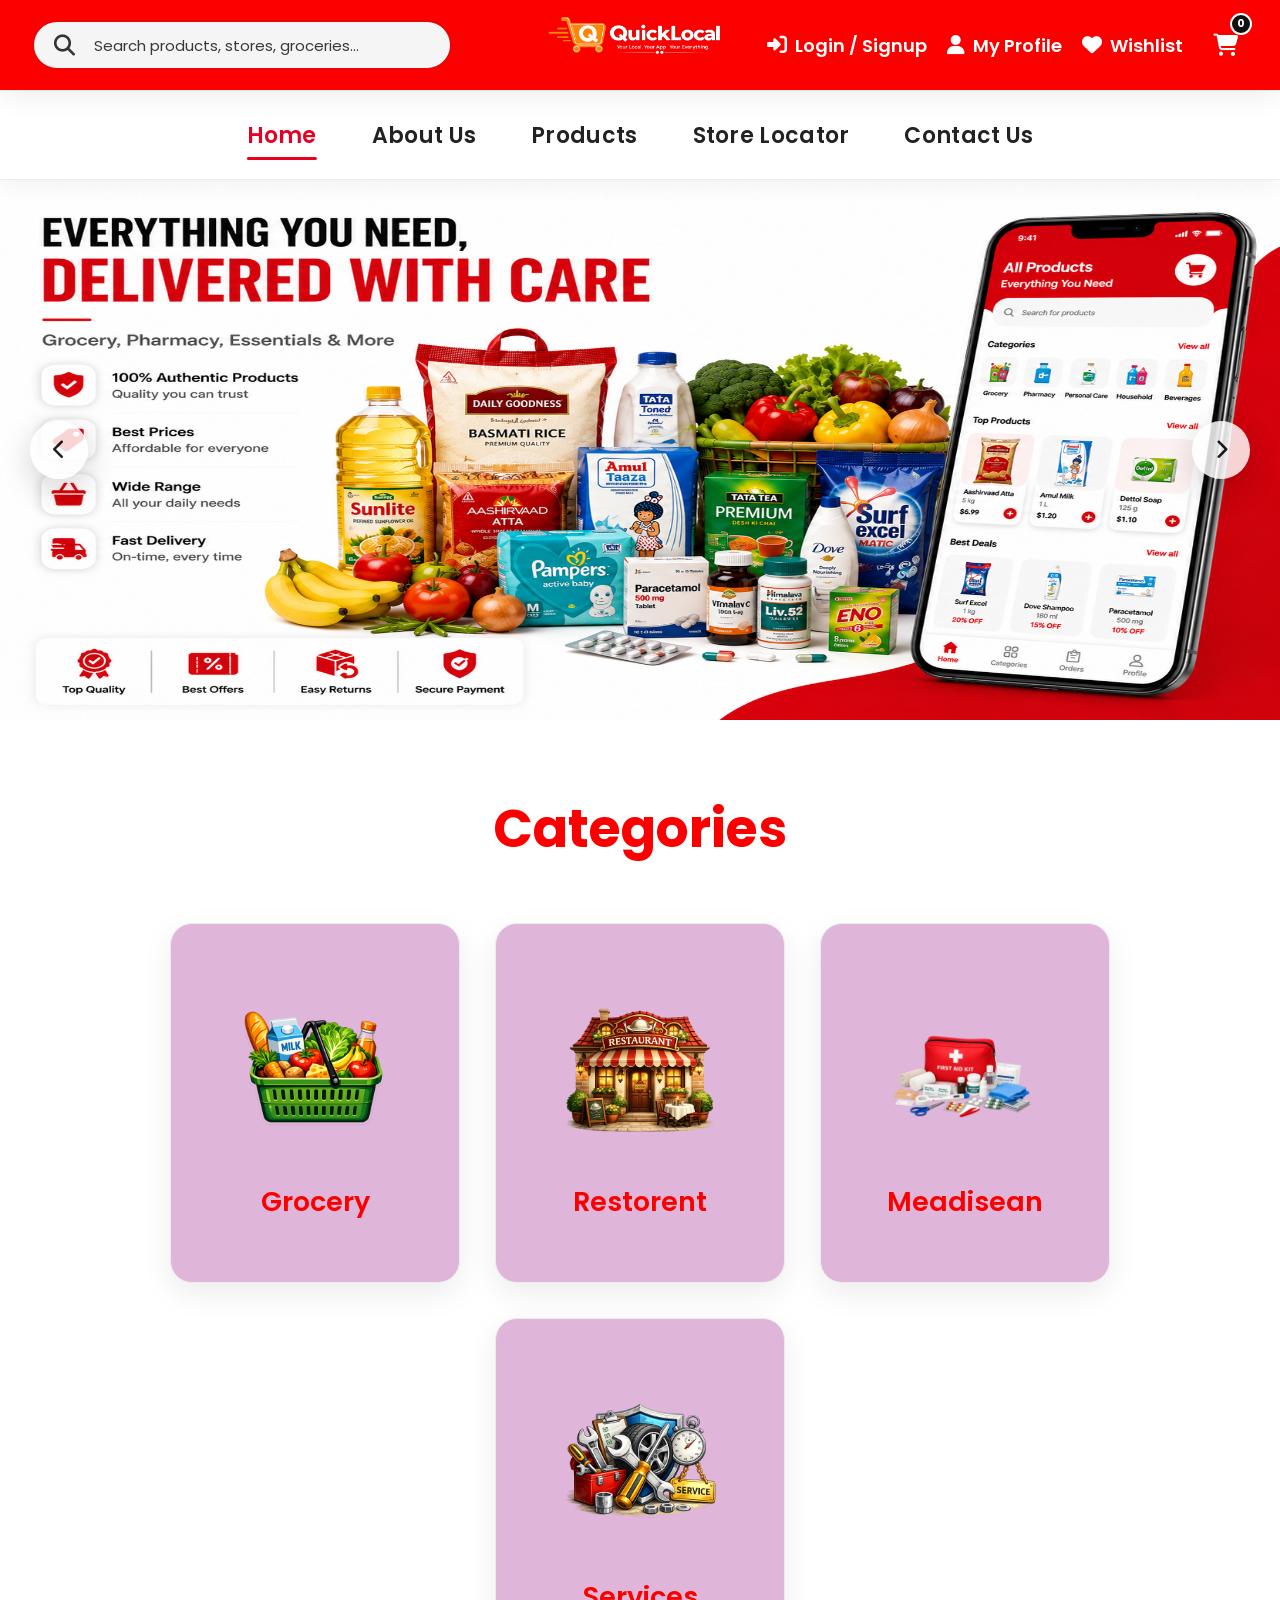
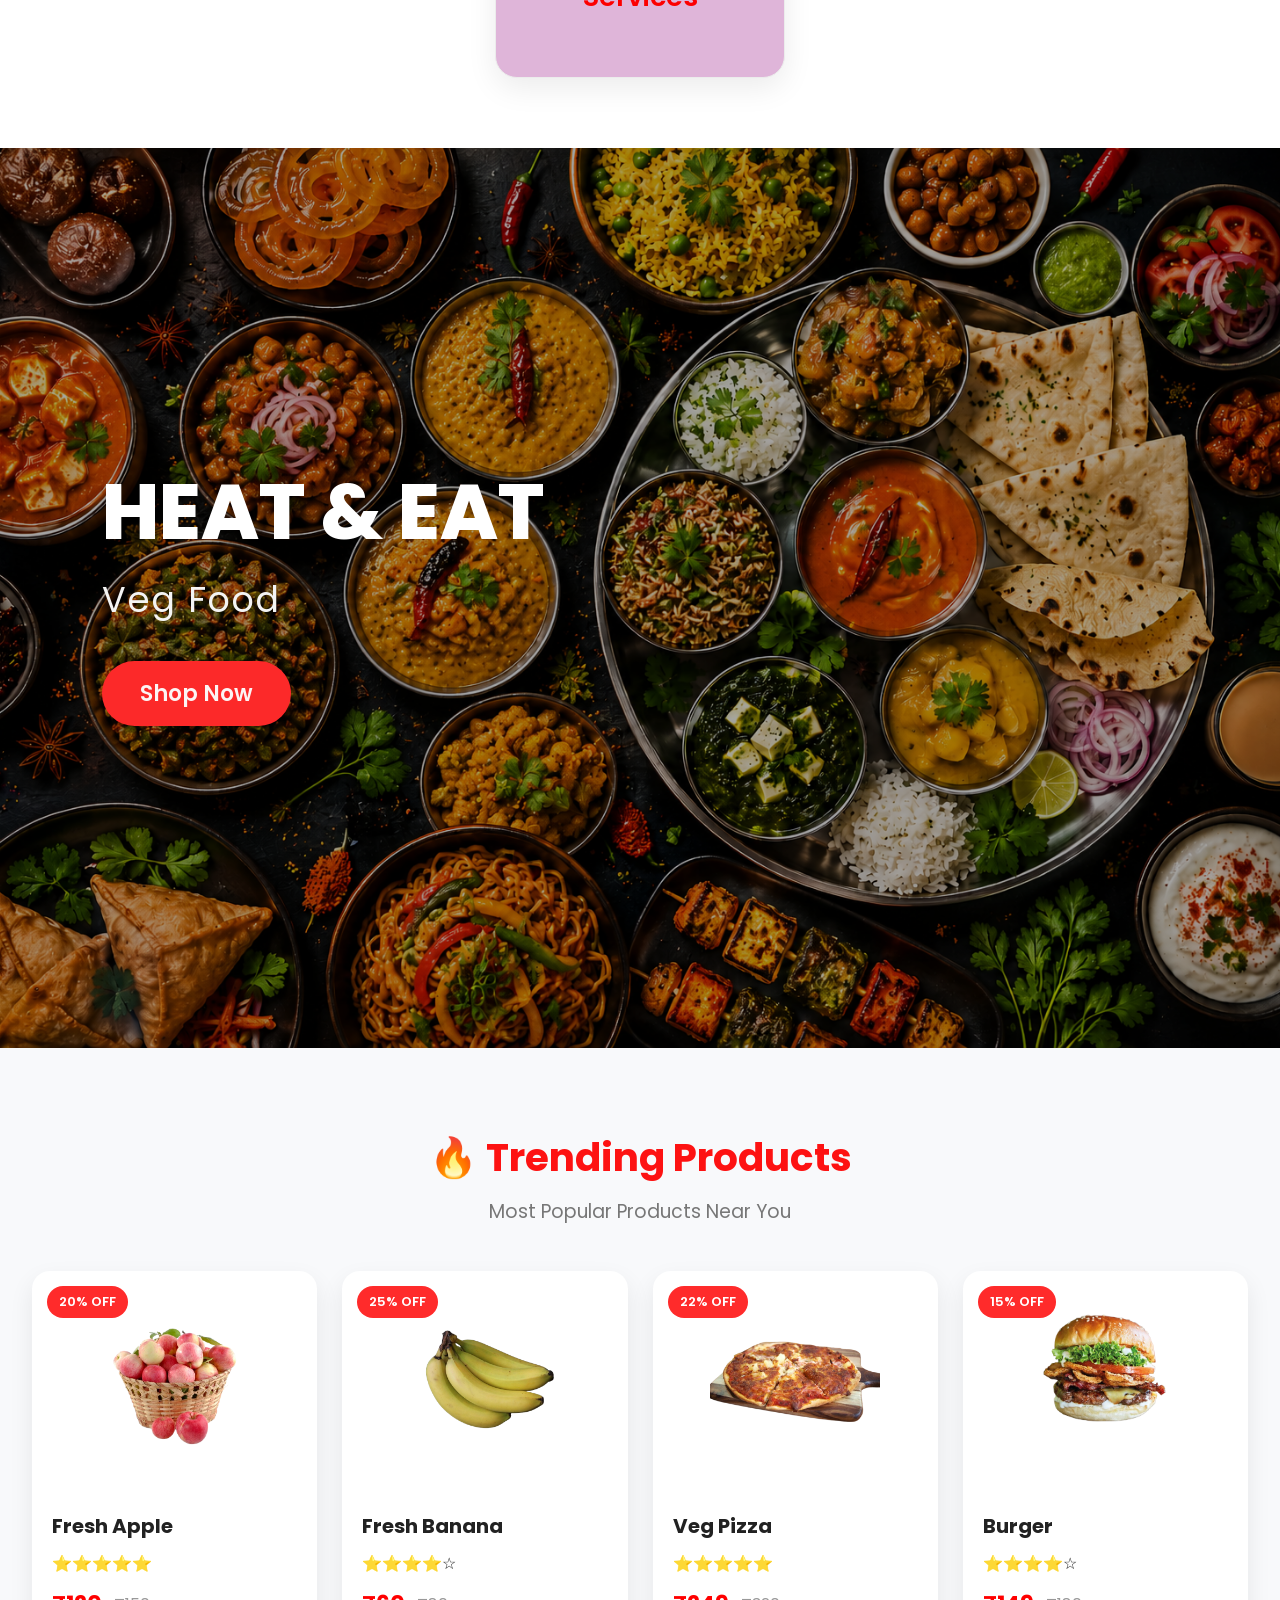
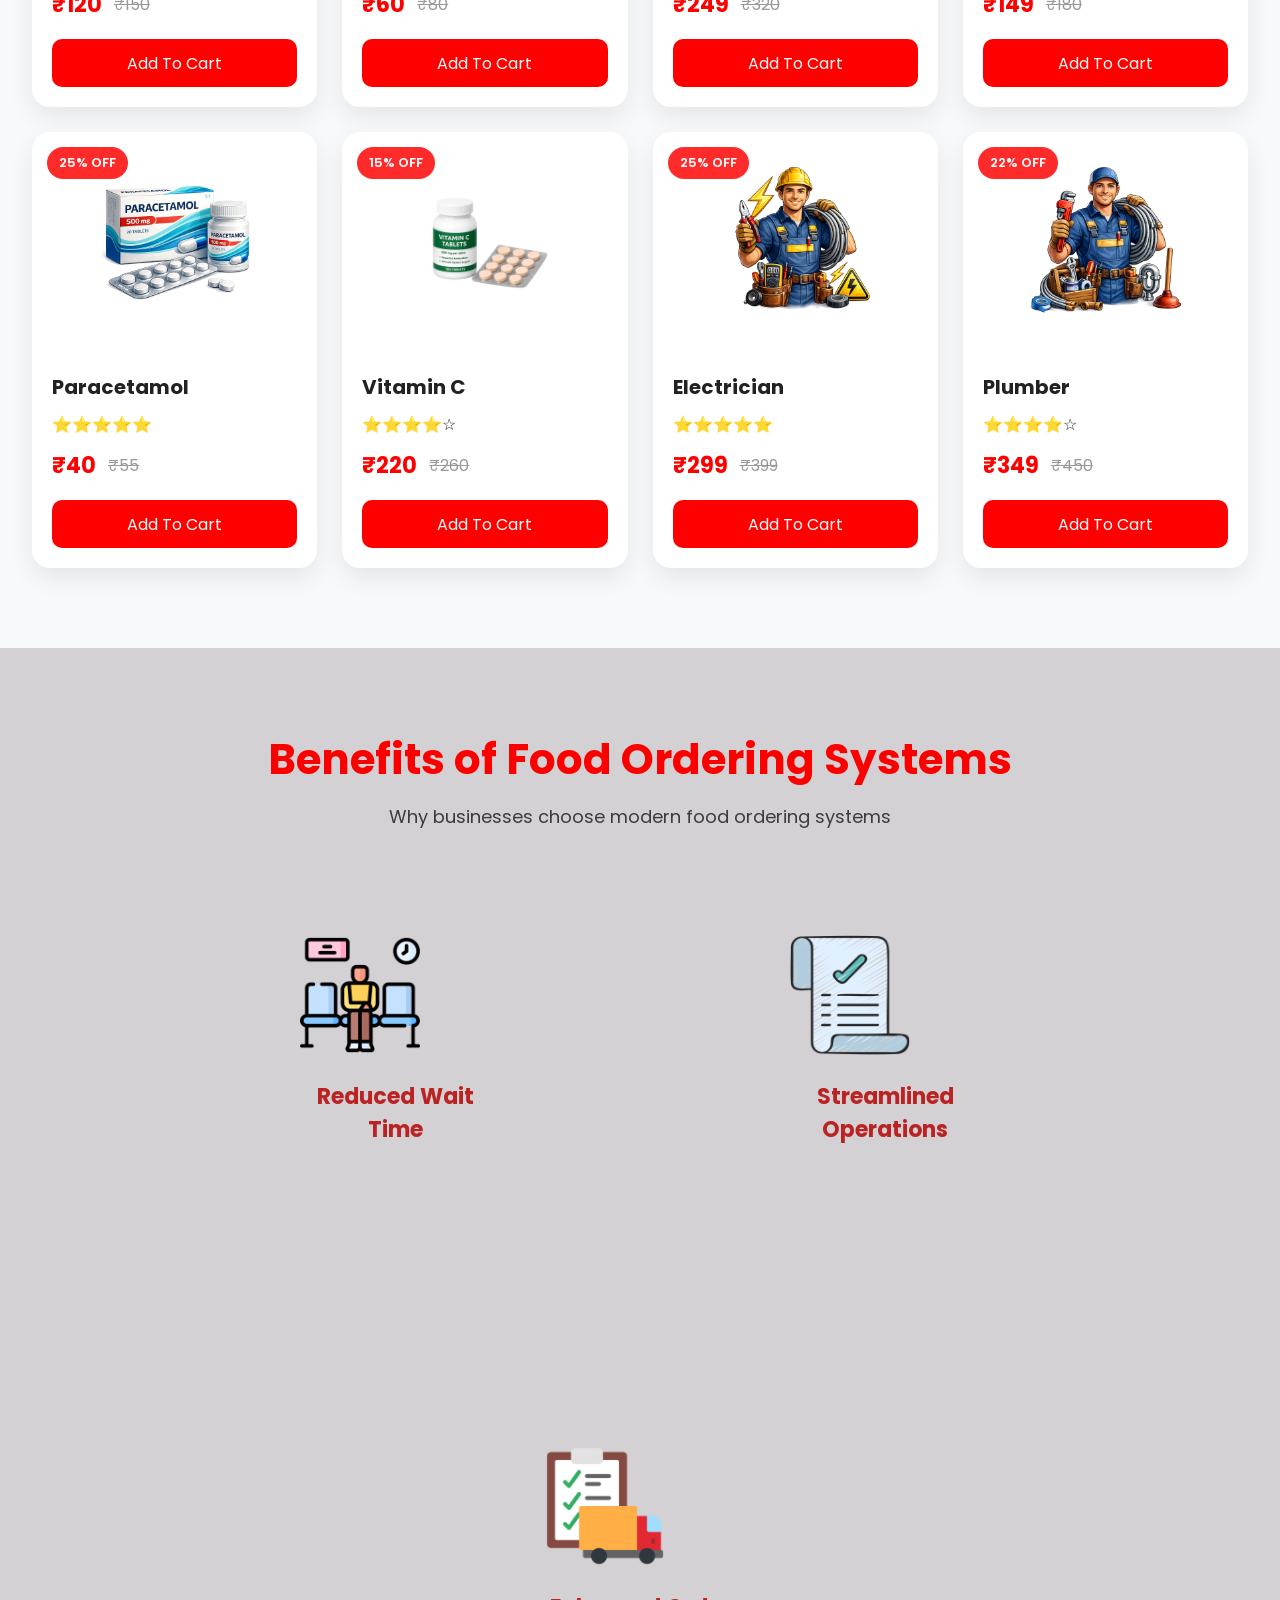
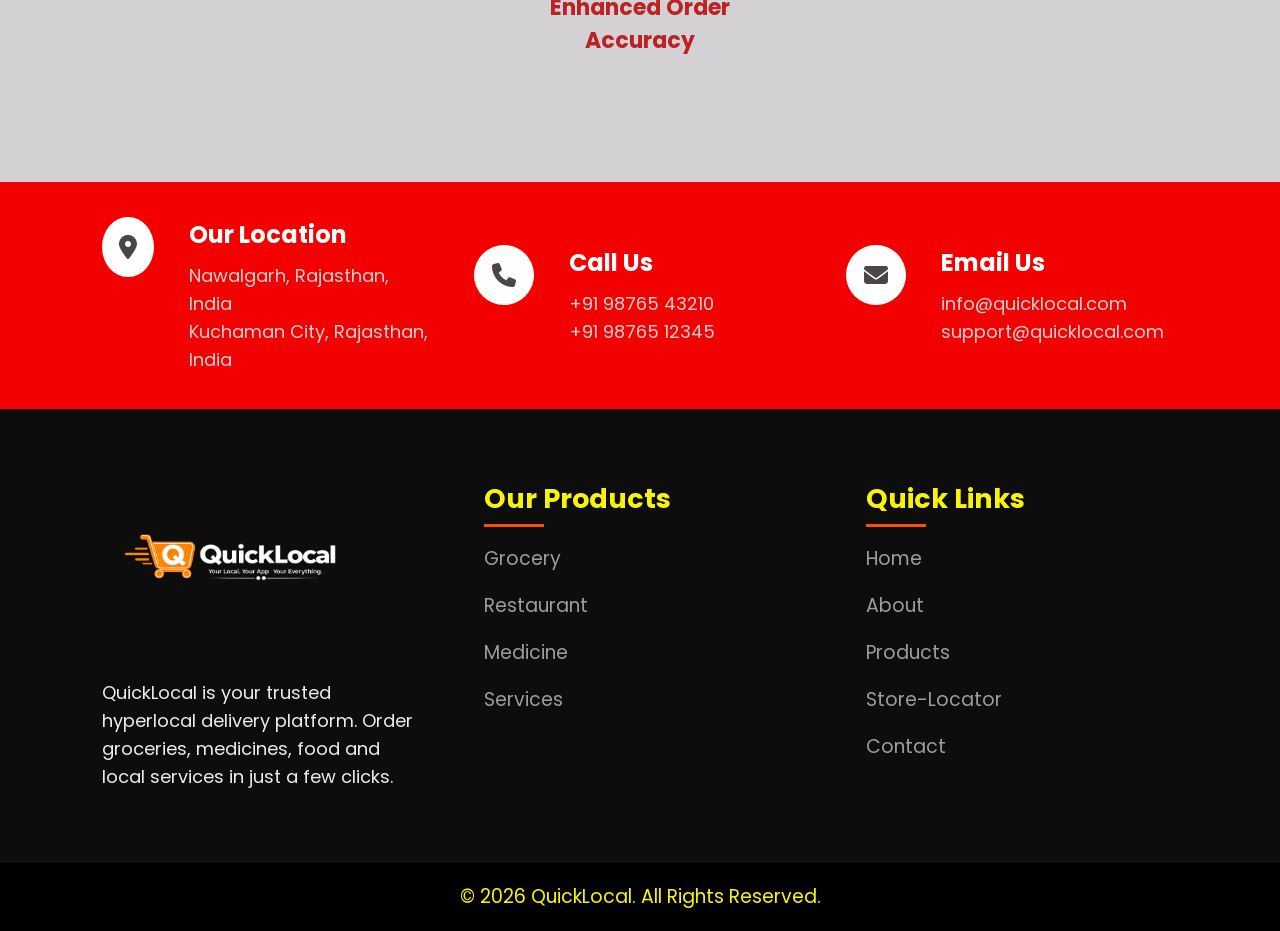
==== Html/index.html @ 927f19f7 "Initial commit" ====
<!DOCTYPE html>
<html lang="en">

<head>
    <meta charset="UTF-8">
    <meta name="viewport" content="width=device-width, initial-scale=1.0">
    <title>QuickLocal</title>
    <!-- CSS -->
    <link rel="stylesheet" href="../Css/style.css">

    <!-- Font Awesome -->
    <link rel="stylesheet" href="https://cdnjs.cloudflare.com/ajax/libs/font-awesome/6.7.2/css/all.min.css">
</head>

<body>

    <!-- =========================
            HEADER START
    ========================== -->

    <header class="header">
        <div class="container">
            <!-- Search Bar -->
            <div class="search-area">
                <form class="search-form">
                    <button type="submit">
                        <i class="fa-solid fa-magnifying-glass"></i>
                    </button>
                    <input type="text" placeholder="Search products, stores, groceries...">
                </form>
            </div>

            <!--Logo -->
            <div class="logo-area">
                <a href="../Html/index.html">
                    <img src="../Images/logo2.png" alt="QuickLocal Logo">
                </a>
            </div>

           <!-- Right Side -->
<div class="right-area">

    <!-- Login (Logged Out) -->
    <a href="login.html" class="header-link" id="loginLink">
        <i class="fa-solid fa-right-to-bracket"></i>
        <span>Login / Signup</span>
    </a>

    <!-- User Name (Logged In) -->
    <span class="header-user" id="userName" style="display:none;">
        Hi, <span id="displayName"></span>
    </span>

    <!-- Logout -->
    <a href="#" class="header-link logout-link" id="logoutLink" style="display:none;">
        <i class="fa-solid fa-right-from-bracket"></i>
        <span>Logout</span>
    </a>

    <!-- Profile -->
    <a href="profile.html" class="header-link">
        <i class="fa-solid fa-user"></i>
        <span>My Profile</span>
    </a>

    <!-- Wishlist -->
    <a href="wishlist.html" class="header-link">
        <i class="fa-solid fa-heart"></i>
        <span>Wishlist</span>
    </a>

    <!-- Cart -->
    <a href="cart.html" class="cart-btn">
        <i class="fa-solid fa-cart-shopping"></i>
        <span class="cart-count">0</span>
    </a>

</div>
   
            </div>
        </div>
    </header>

    <!-- =========================================
                NAVBAR START
========================================= -->

    <nav class="navbar">

        <div class="container">
            <button class="menu-toggle">
                <i class="fa-solid fa-bars"></i>
            </button>
            <ul class="nav-menu">

                <li class="nav-item">
                    <a href="index.html" class="nav-link active">
                        Home
                    </a>
                </li>

                <li class="nav-item">
                    <a href="../Html/about.html" class="nav-link">
                        About Us
                    </a>
                </li>

                <li class="nav-item">
                    <a href="../Html/products.html" class="nav-link">
                        Products
                    </a>
                </li>

                <li class="nav-item">
                    <a href="../Html/store-locator.html" class="nav-link">
                        Store Locator
                    </a>
                </li>

                <li class="nav-item">
                    <a href="../Html/contact.html" class="nav-link">
                        Contact Us
                    </a>
                </li>

            </ul>

        </div>

    </nav>

    <!-- =========================================
                NAVBAR END
========================================= -->

    <!-- ================= HERO SLIDER ================= -->

    <section class="hero-slider">

        <div class="slider">

            <!-- Slide 1 -->

            <div class="slide active">

                <img src="../Images/slide1.png" alt="Slide 1">

            </div>


            <!-- Slide 2 -->

            <div class="slide">

                <img src="../Images/slide2.png" alt="Slide 2">

            </div>


            <!-- Slide 3 -->

            <div class="slide">

                <img src="../Images/slide3.png" alt="Slide 3">

            </div>


            <!-- Slide 4 -->

            <div class="slide">

                <img src="../Images/slide4.png" alt="Slide 4">

            </div>


            <!-- Slide 5 -->

            <div class="slide">

                <img src="../Images/slide5.png" alt="Slide 5">

            </div>


            <!-- Left Arrow -->

            <button class="prev">

                <i class="fa-solid fa-chevron-left"></i>

            </button>


            <!-- Right Arrow -->

            <button class="next">

                <i class="fa-solid fa-chevron-right"></i>

            </button>


            <!-- Dots -->

            <div class="dots">

                <span class="dot active"></span>

                <span class="dot"></span>

                <span class="dot"></span>

                <span class="dot"></span>

                <span class="dot"></span>

            </div>

        </div>

    </section>

    <!-- ================= HERO SLIDER END ================= -->

    <!-- ======Hero-Category-Start-Here  ======= -->


    <section class="hero-category">
        <h1>Categories</h1>
        <div class="category-container">
            <div class="category">
                <a href="../Html/products.html?category=grocery">
                    <img src="../Images/Grosery.png" alt="groceries">
                </a>
                <h3>Grocery</h3>
            </div>
            <div class="category">
                <a href="../Html/products.html?category=restaurant">
                    <img src="../Images/restorent.png" alt="restaurant">
                </a>
                <h3>Restorent</h3>
            </div>
            <div class="category">
                <a href="../Html/products.html?category=medicine">
                    <img src="../Images/meadisean.png" alt="medicine">
                </a>
                <h3>Meadisean</h3>
            </div>
            <div class="category">
                <a href="../Html/products.html?category=services">
                    <img src="../Images/services.png" alt="services">
                </a>
                <h3>Services</h3>
            </div>
    </section>


    <!-- Heat & Eat Section -->
    <section class="heat-eat-section">
        <div class="overlay"></div>

        <div class="heat-content">
            <h1>Heat & Eat</h1>
            <p>Veg Food</p>

            <a href="../Html/products.html?category=restaurant" class="shop-btn">
                Shop Now
            </a>
        </div>
    </section>

<!-- =====Treding Product Here===== -->
    <!--=========================================
        TRENDING PRODUCTS
==========================================-->

<section class="trending-section">

    <div class="container">

        <div class="section-title">

            <h2>🔥 Trending Products</h2>

            <p>Most Popular Products Near You</p>

        </div>

        <div id="trendingProducts" class="trending-grid">

            <!-- JavaScript -->

        </div>

    </div>

</section>




    <section class="info">
        <div class="heading">
            <h1>Benefits of Food Ordering Systems</h1>
            <p>Why businesses choose modern food ordering systems</p>
        </div>

        <div class="benefits">

            <div class="container2">
                <img src="../Images/waiting-room.png" alt="">
                <h4>Reduced Wait Time</h4>
            </div>

            <div class="container2">
                <img src="../Images/checklist.png" alt="">
                <h4>Streamlined Operations</h4>
            </div>

            <div class="container2">
                <img src="../Images/checklist (1).png" alt="">
                <h4>Enhanced Order Accuracy</h4>
            </div>

        </div>

    </section>
    <!-- ===============================
        BACK TO TOP BUTTON
================================ -->

    <button id="topBtn" title="Go To Top">

        <i class="fa-solid fa-arrow-up"></i>

    </button>
    <!-- =======Sub Footer===== -->
    <section class="sub-footer">

        <div class="footer-box">
            <i class="fa-solid fa-location-dot"></i>

            <div>
                <h3>Our Location</h3>
                <p>Nawalgarh, Rajasthan, India</p>
                <p>Kuchaman City, Rajasthan, India</p>
            </div>
        </div>

        <div class="footer-box">
            <i class="fa-solid fa-phone"></i>

            <div>
                <h3>Call Us</h3>
                <p>+91 98765 43210</p>
                <p>+91 98765 12345</p>
            </div>
        </div>

        <div class="footer-box">
            <i class="fa-solid fa-envelope"></i>

            <div>
                <h3>Email Us</h3>
                <p>info@quicklocal.com</p>
                <p>support@quicklocal.com</p>
            </div>
        </div>

    </section>

    <!-- ======Footer===== -->
    <footer class="footer">

        <!-- Left -->
        <div class="footer-col">

            <img src="../Images/logo2.png" alt="QuickLocal Logo" class="footer-logo">

            <p>
                QuickLocal is your trusted hyperlocal delivery platform.
                Order groceries, medicines, food and local services in just a few clicks.
            </p>

        </div>

        <!-- Center -->
        <div class="footer-col">

            <h3>Our Products</h3>

            <ul>

                <li><a href="../Html/products.html?category=grocery">Grocery</a></li>

                <li><a href="../Html/products.html?category=restaurant">Restaurant</a></li>

                <li><a href="../Html/products.html?category=medicine">Medicine</a></li>

                <li><a href="../Html/products.html?category=services">Services</a></li>

            </ul>

        </div>

        <!-- Right -->
        <div class="footer-col">

            <h3>Quick Links</h3>

            <ul>

                <li><a href="../Html/index.html">Home</a></li>

                <li><a href="../Html/about.html">About</a></li>

                <li><a href="../Html/products.html">Products</a></li>

                <li><a href="../Html/store-locator.html">Store-Locator</a></li>

                <li><a href="../Html/contact.html">Contact</a></li>

            </ul>

        </div>

    </footer>

    <div class="copyright">

        © 2026 QuickLocal. All Rights Reserved.

    </div>
    <!--=========================================
            LOADING SCREEN
==========================================-->

    <div id="loader">

        <div class="loader-content">

            <!-- <img src="../Images/logo.png" alt="ProAdWise Logo"> -->

            <h2>Quick Local</h2>

            <div class="loader-animation">

                <span></span>
                <span></span>
                <span></span>

            </div>

        </div>

    </div>
    <!-- JS -->
    
    
     <script src="../Js/product-data.js"></script>
    <script src="../Js/trending.js"></script>
   <script src="../Js/auth.js"></script>
   <script src="../Js/script.js"></script>

</body>

</html>
---- Css/style.css ----
/*=========================================
        GOOGLE FONT
=========================================*/
@import url('https://fonts.googleapis.com/css2?family=Poppins:wght@300;400;500;600;700;800&display=swap');

/*=========================================
        RESET
=========================================*/
* {
    margin: 0;
    padding: 0;
    box-sizing: border-box;
}

html {
    scroll-behavior: smooth;
}

body {
    font-family: 'Poppins', sans-serif;
    background: #ffffff;
    color: #222;
}

a {
    text-decoration: none;
}

img {
    width: 100%;
    display: block;
}

button,
input {
    border: none;
    outline: none;
    background: none;
    font-family: inherit;
}

/*=========================================
        CONTAINER
=========================================*/
.container {
    width: 90%;
    max-width: 1400px;
    margin: auto;
}

/*=========================================
        HEADER
=========================================*/
.header {
    width: 100%;
    height: 90px;
    position: sticky;
    top: 0;
    left: 0;
    z-index: 9999;
    background: #fc0000;
    /* box-shadow: 0 5px 25px rgba(0, 0, 0, .08); */
}

.header .container {
    height: 100%;
    display: flex;
    align-items: center;
    justify-content: space-between;
}

/*=========================================
        SEARCH AREA
=========================================*/
.search-area {
    flex: 1;
    display: flex;
    justify-content: flex-start;
}

/*=========================================
        LOGO
=========================================*/
.logo-area {
    width: 180px;
    display: flex;
    justify-content: center;
    align-items: center;
}

.logo-area img {
    width: 220px;
    transition: .4s;
}

.logo-area img:hover {
    transform: scale(1.05);
}

/*=========================================
        RIGHT AREA
========================================*/
.right-area {
    flex: 1;
    display: flex;
    justify-content: flex-end;
    align-items: center;
    gap: 20px;
}

/*=========================================
        SEARCH FORM
=========================================*/
.search-form {
    width: 100%;
    max-width: 420px;
    height: 50px;
    background: #f5f5f5;
    border: 2px solid rgb(235, 4, 4);
    border-radius: 50px;
    display: flex;
    align-items: center;
    overflow: hidden;
    transition: all .35s ease;
}

.search-form:hover {
    border-color: #e60023;
    /* box-shadow: 0 10px 30px rgba(230, 0, 35, .12); */
}

.search-form:focus-within {
    border-color: #e60023;
    background: #ffffff;
    /* box-shadow: 0 10px 30px rgba(230, 0, 35, .18); */
}

.search-form button {
    width: 60px;
    height: 50px;
    display: flex;
    align-items: center;
    justify-content: center;
    cursor: pointer;
    color: #353333;
    font-size: 21px;
    transition: .3s;
}

.search-form button:hover {
    color: #e60023;
}

.search-form input {
    flex: 1;
    height: 100%;
    padding-right: 20px;
    font-size: 15px;
}

.search-form input::placeholder {
    color: #3a3737;
}

/*=========================================
        HEADER LINKS
=========================================*/

.header-link{
    display:flex;
    align-items:center;
    gap:8px;

    text-decoration:none;

    color:#fff;

    font-size:18px;

    font-weight:600;

    transition:.3s;
}

.header-link i{

    font-size:20px;
}

.header-link:hover{

    color:#ffe600;
}

.header-user{

    color:#fff;

    font-size:17px;

    font-weight:700;

    white-space:nowrap;
}

.logout-link{

    color:#fff;
    font-size: 20px;
}
/*=========================================
        CART BUTTON
=========================================*/
.cart-btn {
    width: 45px;
    height: 55px;
    position: relative;
    border-radius: 50%;
    background: #fc0000;
    display: flex;
    align-items: center;
    justify-content: center;
    color: #ffffff;
    font-size: 22px;
    transition: .35s;
}

.cart-btn:hover {
    transform: translateY(-3px) scale(1.05);
    /* box-shadow: 0 12px 30px rgba(230, 0, 35, .35); */
}

/*=========================================
        CART BADGE
=========================================*/
.cart-count {
    position: absolute;
    top: -5px;
    right: -4px;
    width: 22px;
    height: 22px;
    background: #111;
    color: #fff;
    border-radius: 50%;
    display: flex;
    align-items: center;
    justify-content: center;
    font-size: 11px;
    font-weight: 700;
    border: 2px solid #ffffff;
}

/*=========================================
        HEADER HOVER
=========================================*/
.header {
    transition: .35s;
}
/*=========================================
        LARGE DESKTOP
=========================================*/
@media (max-width:1400px) {
    .container {
        width: 95%;
    }
}

/*=========================================
        LAPTOP
=========================================*/
@media (max-width:1200px) {
    .logo-area {
        width: 180px;
    }

    .logo-area img {
        width: 150px;
    }

    .search-form {
        max-width: 360px;
    }
}

/*=========================================
        TABLET
=========================================*/
@media (max-width:992px) {
    .header {
        height: auto;
        padding: 18px 0;
    }

    .header .container {
        flex-wrap: wrap;
        justify-content: center;
        gap: 20px;
    }

    .search-area {
        order: 3;
        width: 100%;
        justify-content: center;
    }

    .search-form {
        max-width: 100%;
    }

    .logo-area {
        order: 1;
        width: auto;
    }

    .right-area {
        order: 2;
        flex: none;
    }
}

/*=========================================
        MOBILE
=========================================*/
@media (max-width:768px) {
    .header {
        padding: 15px 0;
    }

    .header .container {
        gap: 15px;
    }

    .logo-area img {
        width: 130px;
    }

    .search-form {
        height: 46px;
    }

    .search-form button {
        width: 50px;
        height: 46px;
    }

    .search-form input {
        font-size: 14px;
    }

    .login-btn {
        height: 45px;
        padding: 0 18px;
        font-size: 14px;
    }

    .login-btn i {
        font-size: 16px;
    }

    .cart-btn {
        width: 48px;
        height: 48px;
        font-size: 19px;
    }
    .header-link{

    font-size:14px;
}

.header-link span{

    display:none;
}

.header-user{

    display:none !important;
}
}

/*=========================================
        SMALL MOBILE
=========================================*/
@media (max-width:576px) {
    .right-area {
        width: 100%;
        justify-content: center;
    }


    .cart-btn {
        flex-shrink: 0;
    }
}

/*=========================================
        EXTRA SMALL MOBILE
=========================================*/
@media (max-width:420px) {
    .logo-area img {
        width: 115px;
    }

    .search-form {
        height: 42px;
    }

    .search-form button {
        width: 45px;
        height: 42px;
        font-size: 15px;
    }

    .search-form input {
        font-size: 13px;
    }

    

    .cart-btn {
        width: 44px;
        height: 44px;
        font-size: 17px;
    }

    .cart-count {
        width: 20px;
        height: 20px;
        font-size: 10px;
    }
}

/*=========================================
        SMOOTH TRANSITIONS
=========================================*/
.header,
.search-form,
.header-link,
.cart-btn,
.logo-area img{

    transition:all .35s ease;
}

/*=========================================
            NAVBAR START
=========================================*/

.navbar {

    width: 100%;
    height: 90px;

    background: #ffffff;

    position: sticky;
    top: 90px;
    /* Header Height */

    left: 0;

    z-index: 9998;

    display: flex;
    align-items: center;

    border-top: 1px solid #f2f2f2;
    border-bottom: 1px solid #ececec;

    box-shadow: 0 5px 20px rgba(0, 0, 0, .05);

    transition: .35s ease;

}

.navbar .container {

    width: 100%;

    display: flex;

    justify-content: center;

    align-items: center;

}

.nav-menu {

    display: flex;

    align-items: center;

    justify-content: center;

    gap: 55px;

    list-style: none;

}

.nav-item {

    position: relative;

}

.nav-link {

    position: relative;

    display: inline-block;

    color: #222;

    font-size: 22px;

    font-weight: 600;

    padding: 20px 0;

    letter-spacing: .3px;

    transition: .35s ease;

}

.nav-link:hover {

    color: #e60023;

}

.nav-link.active {

    color: #e60023;

}

/*=========================================
        UNDERLINE ANIMATION
=========================================*/

.nav-link::after {

    content: "";

    position: absolute;

    left: 50%;

    bottom: 12px;

    width: 0;

    height: 3px;

    background: #e60023;

    border-radius: 10px;

    transform: translateX(-50%);

    transition: .35s ease;

}

.nav-link:hover::after,

.nav-link.active::after {

    width: 100%;

}

/*=========================================
        HAMBURGER MENU
=========================================*/

.menu-toggle {

    display: none;

    width: 45px;
    height: 45px;

    border: none;
    background: #e60023;

    border-radius: 8px;

    cursor: pointer;

    color: #ffffff;

    font-size: 20px;

    align-items: center;
    justify-content: center;

    transition: .35s ease;

}

.menu-toggle:hover {

    background: #c7001e;

}


/*=========================================
        TABLET
=========================================*/

@media(max-width:992px) {

    .navbar {

        height: 65px;

    }

    .navbar .container {

        justify-content: space-between;

        position: relative;

    }

    .menu-toggle {

        display: flex;

    }

    .nav-menu {

        position: absolute;

        top: 65px;
        left: 0;

        width: 100%;

        background: #ffffff;

        flex-direction: column;

        align-items: center;

        gap: 0;

        max-height: 0;

        overflow: hidden;

        transition: max-height .4s ease;

        box-shadow: 0 10px 20px rgba(0, 0, 0, .08);

    }

    .nav-menu.active {

        max-height: 450px;

    }

    .nav-item {

        width: 100%;

        border-bottom: 1px solid #f2f2f2;

        text-align: center;

    }

    .nav-link {

        display: block;

        padding: 18px 20px;

    }

}


/*=========================================
        MOBILE
=========================================*/

@media(max-width:768px) {

    .navbar {

        top: 80px;

    }

    .nav-link {

        font-size: 15px;

    }

}


/*=========================================
        SMALL MOBILE
=========================================*/

@media(max-width:480px) {

    .navbar {

        top: 75px;

    }

    .menu-toggle {

        width: 42px;
        height: 42px;

        font-size: 18px;

    }

}

/*========================

Hero Slider

========================*/

.hero-slider{

    width:100%;
    height:60vh;
    position:relative;
    overflow:visible;
    background:#ffffff;
    /* margin: 60px; */

}


.slider{

    width:100%;
    height:100%;
    position:relative;
    overflow:hidden;

}


/*========================

Slides

========================*/

.slide{

    position:absolute;
    top:0;
    left:0;

    width:100%;
    height:100%;

    opacity:0;
    visibility:hidden;

    transition:
    opacity .8s ease,
    visibility .8s ease;

}


.slide.active{

    opacity:1;
    visibility:visible;
    z-index:2;

}


/*========================

Images

========================*/

.slide img{

    width:100%;
    height:100%;

    object-fit:fill;

    display:block;

    user-select:none;
    pointer-events:none;

}


/*========================

Navigation Buttons

========================*/

.prev,
.next{

    position:absolute;

    top:50%;
    transform:translateY(-50%);

    width:58px;
    height:58px;

    border:none;

    border-radius:50%;

    background:rgba(255,255,255,.90);

    color:#111;

    cursor:pointer;

    display:flex;
    align-items:center;
    justify-content:center;

    font-size:20px;

    transition:.35s;

    z-index:20;

    box-shadow:
    0 10px 30px rgba(0,0,0,.18);

}


.prev{

    left:30px;

}

.next{

    right:30px;

}


.prev:hover,
.next:hover{

    background:#e60012;

    color:#fff;

    transform:
    translateY(-50%)
    scale(1.08);

}
/*========================

Dots

========================*/

.dots{

    position:absolute;
    left:50%;
    bottom:-35px;

    transform:translateX(-50%);

    display:flex;
    align-items:center;
    justify-content:center;

    gap:12px;

    z-index:25;

}


.dot{
   
    width:15px;
    height:15px;

    border-radius:50%;

    background:rgba(66, 63, 63, 0.925);

    cursor:pointer;

    transition:.35s ease;

    border:2px solid rgba(255,255,255,.95);

}


.dot.active{

    width:34px;

    border-radius:30px;

    background:#e60012;

    border-color:#e60012;

}


.dot:hover{

    background:#e60012;

}



/*========================

Hover Effects

========================*/

.hero-slider:hover .prev,
.hero-slider:hover .next{

    opacity:1;

}


.prev,
.next{

    opacity:.92;

}


/*========================

Responsive

========================*/

@media(max-width:1200px){

.hero-slider{

    height:55vh;

}

}


@media(max-width:992px){

.hero-slider{

    height:50vh;

}

.prev,
.next{

    width:52px;
    height:52px;

    font-size:18px;

}

}


@media(max-width:768px){

.hero-slider{

    height:40vh;

}

.prev{

    left:15px;

}

.next{

    right:15px;

}

.prev,
.next{

    width:45px;
    height:45px;

    font-size:16px;

}

.dots{

    gap:10px;
    bottom:15px;

}

.dot{

    width:10px;
    height:10px;

}

.dot.active{

    width:26px;

}

}


@media(max-width:576px){

.hero-slider{

    height:32vh;

}

.prev,
.next{

    width:40px;
    height:40px;

    font-size:14px;

}

.prev{

    left:10px;

}

.next{

    right:10px;

}

.dots{

    bottom:10px;

}

}


/*========================

Selection

========================*/

::selection{

    background:#e60012;
    color:#fff;

}


/*========================

Image Render

========================*/

.slide img{

    -webkit-user-drag:none;

    image-rendering:auto;

}

/* =========================================

CATEGORY SECTION - PART 1

========================================= */

.hero-category{

    width:100%;
    padding:70px 7%;
    background:#ffffff;

}

.hero-category h1{

    text-align:center;
    font-size:52px;
    font-weight:700;
    color:#fc0000;
    margin-bottom:55px;

}


/*=========================================

CATEGORY CONTAINER

=========================================*/

.category-container{

    width:100%;

    display:flex;
    justify-content:center;
    align-items:center;
    gap:35px;

    flex-wrap:wrap;

}


/*=========================================

CATEGORY CARD

=========================================*/

.category{

    width:290px;
    height:360px;

    background:#dfb5d9;

    border-radius:22px;

    display:flex;
    flex-direction:column;
    justify-content:center;
    align-items:center;

    cursor:pointer;

    transition:.35s ease;

    border:1px solid #ececec;

    box-shadow:
    0 10px 30px rgba(0,0,0,.08);

    overflow:hidden;

}


/*=========================================

LINK

=========================================*/

.category a{

    width:100%;
    text-decoration:none;

    display:flex;
    justify-content:center;
    align-items:center;

}


/*=========================================

IMAGE

=========================================*/

.category img{

    width:180px;
    height:180px;

    object-fit:contain;

    transition:.4s ease;

}


/*=========================================

TITLE

=========================================*/

.category h3{

    margin-top:18px;

    font-size:27px;

    color:#fc0000;

    font-weight:600;

    text-align:center;

    transition:.35s;

}
/*=========================================

CATEGORY HOVER EFFECT

=========================================*/

.category:hover{

    transform:translateY(-12px);

    box-shadow:
    0 20px 45px rgba(252,0,0,.18);

    border-color:#fc0000;

}


.category:hover img{

    transform:scale(1.08);

}


.category:hover h3{

    color:#d60000;

}


/*=========================================

ACTIVE CLICK EFFECT

=========================================*/

.category:active{

    transform:scale(.97);

}


/*=========================================

SMOOTH TRANSITIONS

=========================================*/

.category,
.category img,
.category h3{

    transition:all .35s ease;

}


/*=========================================

REMOVE IMAGE DRAG

=========================================*/

.category img{

    -webkit-user-drag:none;
    user-select:none;

}


/*=========================================

RESPONSIVE

=========================================*/

@media(max-width:1200px){

    .category-container{

        gap:25px;

    }

}


@media(max-width:992px){

    .hero-category{

        padding:60px 5%;

    }

    .hero-category h1{

        font-size:42px;

    }

    .category{

        width:230px;
        height:270px;

    }

    .category img{

        width:150px;
        height:150px;

    }

    .category h3{

        font-size:24px;

    }

}


@media(max-width:768px){

    .hero-category{

        padding:50px 20px;

    }

    .hero-category h1{

        font-size:36px;

        margin-bottom:40px;

    }

    .category-container{

        gap:20px;

    }

    .category{

        width:200px;
        height:240px;

    }

    .category img{

        width:130px;
        height:130px;

    }

    .category h3{

        font-size:22px;

    }

}


@media(max-width:576px){

    .hero-category{

        padding:40px 15px;

    }

    .hero-category h1{

        font-size:30px;

    }

    .category{

        width:100%;
        max-width:320px;
        height:220px;

    }

    .category img{

        width:120px;
        height:120px;

    }

    .category h3{

        font-size:20px;

    }

}


/*=========================================

SELECTION

=========================================*/

::selection{

    background:#fc0000;
    color:#ffffff;

}
/* Ripple Effect */

.category{

    position:relative;
    overflow:hidden;

}

.ripple{

    position:absolute;

    border-radius:50%;

    background:rgba(252,0,0,.25);

    transform:scale(0);

    animation:ripple .6s linear;

    pointer-events:none;

}

@keyframes ripple{

    to{

        transform:scale(4);

        opacity:0;

    }

}
/* =======Sub Footer ======= */
.info{
    width:100%;
    padding:80px 8%;
    background:#d3d1d3;
}

.heading{
    text-align:center;
    margin-bottom:60px;
}

.heading h1{
    font-size:42px;
    color:#fc0000;
    margin-bottom:12px;
}

.heading p{
    color:#3d3b3b;
    font-size:18px;
}

.benefits{
    display:flex;
    justify-content:center;
    align-items:center;
    gap:210px;
    flex-wrap:wrap;
}

.container2{
    width:280px;
    padding:45px 45px;
    text-align:center;
    /* background:#cecaca; */
    border-radius:20px;
    /* box-shadow:0 10px 30px rgba(0,0,0,.08); */
    transition:.35s;
    /* cursor:pointer; */
}

/* .container2:hover{
    transform:translateY(-12px);
    box-shadow:0 20px 40px rgba(0,0,0,.15);
} */

.container2 img{
    width:120px;
    height:120px;
    object-fit:contain;
    margin-bottom:25px;
}

.container2 h4{
    font-size:22px;
    color:#bb2222;
    line-height:1.5;
}

@media(max-width:992px){

    .benefits{
        gap:30px;
    }

}

@media(max-width:768px){

    .heading h1{
        font-size:32px;
    }

    .container2{
        width:100%;
        max-width:350px;
    }

}

@media(max-width:480px){

    .heading h1{
        font-size:26px;
    }

    .heading p{
        font-size:16px;
    }

    .container2 img{
        width:80px;
        height:80px;
    }

    .container2 h4{
        font-size:20px;
    }

}
.sub-footer{
    width:100%;
    background:#f30000;
    padding:35px 8%;
    display:flex;
    justify-content:space-between;
    align-items:center;
    gap:40px;
    flex-wrap:wrap;
}

.footer-box{
    display:flex;
    align-items:flex-start;
    gap:35px;
    flex:1;
    min-width:260px;
}

.footer-box i{
    width:60px;
    height:60px;
    background:#fffefe;
    color:#4b4646;
    border-radius:50%;
    display:flex;
    justify-content:center;
    align-items:center;
    font-size:24px;
    transition:.3s;
}

/* .footer-box:hover i{
    transform:rotate(360deg);
} */

.footer-box h3{
    color:#fff;
    font-size:24px;
    margin-bottom:10px;
}

.footer-box p{
    color:#cfcfcf;
    font-size:18px;
    line-height:28px;
}
@media(max-width:992px){

    .sub-footer{
        justify-content:center;
        text-align:center;
    }

    .footer-box{
        justify-content:center;
        flex-direction:column;
        align-items:center;
    }

}

@media(max-width:576px){

    .sub-footer{
        padding:30px 20px;
    }

    .footer-box h3{
        font-size:20px;
    }

    .footer-box p{
        font-size:15px;
    }

}
/* ====Footer===== */
.footer{

    width:100%;
    background:#0d0d0d;
    padding:70px 8%;

    display:flex;
    justify-content:space-between;
    flex-wrap:wrap;
    gap:70px;

}

.footer-col{

    flex:1;
    min-width:250px;

}

.footer-logo{

    width:270px;
    margin-bottom:20px;

}

.footer-col p{

    color:#ebebe8;
    line-height:28px;
    font-size:18px;

}

.footer-col h3{

    color:#f8f409;
    font-size:27px;
    margin-bottom:25px;
    position:relative;

}

.footer-col h3::after{

    content:"";
    width:60px;
    height:3px;
    background:#ff4d00;
    position:absolute;
    left:0;
    bottom:-8px;

}

.footer-col ul{

    list-style:none;

}

.footer-col ul li{

    margin:18px 0;

}

.footer-col ul li a{

    text-decoration:none;
    color:#a09b9b;
    font-size:19px;
    transition:.3s;

}

.footer-col ul li a:hover{

    color:#ff4d00;
    padding-left:8px;

}

.copyright{

    background:#000;
    color:#f8f409;
    text-align:center;
    padding:20px;
    font-size:19px;
    border-top:1px solid rgba(255,255,255,.1);

}
@media(max-width:992px){

.footer{

    flex-direction:column;
    text-align:center;

}

.footer-col h3::after{

    left:50%;
    transform:translateX(-50%);

}

}

@media(max-width:576px){

.footer{

    padding:50px 25px;

}

.footer-logo{

    width:150px;

}

.footer-col h3{

    font-size:22px;

}

}
/* =====Back to Top======= */
#topBtn{
    position: fixed;
    bottom: 30px;
    right: 30px;
    width: 55px;
    height: 55px;
    border: none;
    border-radius: 50%;
    background: #ff6b00;
    color: #fff;
    font-size: 20px;
    cursor: pointer;
    box-shadow: 0 8px 20px rgba(0,0,0,.25);

    display: flex;
    justify-content: center;
    align-items: center;

    opacity: 0;
    visibility: hidden;
    transform: translateY(20px);
    transition: .3s;
    z-index: 9999;
}

#topBtn.show{
    opacity: 1;
    visibility: visible;
    transform: translateY(0);
}

#topBtn:hover{
    transform: translateY(-5px);
    background: #ff8c00;
}

/* =======About.css==== */
.contect{
    width:100%;
    height:40vh;
    position:relative;
    overflow:hidden;
    background:url("../Images/toploog.png") center center/cover no-repeat;
}

.conta{
    position:absolute;
    top:50%;
    left:50%;
    transform:translate(-50%,-50%);
}

.conta h1{
    margin:0;
    color:#bb2222;
    font-size:58px;
}
@media (max-width:992px){

    .contect{
        height:32vh;
    }

    .conta h1{
        font-size:42px;
    }

}

@media (max-width:768px){

    .contect{
        height:28vh;

        /* Mobile Image */
        background:url("../Images/toplogo2.png") center center/cover no-repeat;
    }

    .conta h1{
        font-size:34px;
    }

}

@media (max-width:480px){

    .contect{
        height:24vh;

        /* Mobile Image */
        background:url("../Images/toplogo2.png") center center/cover no-repeat;
    }
    .contect{
        background-position:center 45%;
    }
    .conta h1{
        font-size:28px;
    }

}

/* ===========================
   Heat & Eat Section
=========================== */

.heat-eat-section{
    width:100%;
    height:100vh;
    background:url("../Images/bg1.png") center center/cover no-repeat;
    position:relative;
    display:flex;
    align-items:center;
    overflow:hidden;
}

.overlay{
    position:absolute;
    inset:0;
    background:rgba(0,0,0,0.35);
}

.heat-content{
    position:relative;
    z-index:2;
    max-width:600px;
    margin-left:8%;
    color:#fff;
}

.heat-content h1{
    font-size:77px;
    font-weight:800;
    margin-bottom:18px;
    line-height:1.1;
    text-transform:uppercase;
}

.heat-content p{
    font-size:35px;
    margin-bottom:35px;
    color:#f4f4f4;
    letter-spacing:2px;
}

.shop-btn{
    display:inline-block;
    padding:16px 38px;
    background:#fc2929;
    color:#fcf4f4;
    text-decoration:none;
    border-radius:50px;
    font-size:22px;
    font-weight:600;
    transition:.3s ease;
}

.shop-btn:hover{
    background:#f70303;
    color:#faf9f8;
    transform:translateY(-4px);
}

/* ========== Responsive ========== */

@media(max-width:992px){

    .heat-content h1{
        font-size:56px;
    }

    .heat-content p{
        font-size:24px;
    }

}

@media(max-width:768px){

    .heat-eat-section{
        height:80vh;
        justify-content:center;
        text-align:center;
    }

    .heat-content{
        margin-left:0;
        padding:0 20px;
    }

    .heat-content h1{
        font-size:42px;
    }

    .heat-content p{
        font-size:22px;
    }

    .shop-btn{
        padding:14px 30px;
    }

}

@media(max-width:480px){

    .heat-content h1{
        font-size:34px;
    }

    .heat-content p{
        font-size:18px;
    }

    .shop-btn{
        font-size:16px;
        padding:12px 24px;
    }

}


/*=========================================
            LOADING SCREEN
=========================================*/

#loader{

    position:fixed;

    top:0;
    left:0;

    width:100%;
    height:100vh;

    background:#ffffff;

    display:flex;

    justify-content:center;

    align-items:center;

    z-index:999999;

    transition:opacity .8s ease,
               visibility .8s ease;

}

/* Hide Loader */

#loader.hide{

    opacity:0;

    visibility:hidden;

}

/*=========================================
        LOADER CONTENT
=========================================*/

.loader-content{

    text-align:center;

}

/*=========================================
            LOGO
=========================================*/

.loader-content img{

    width:430px;

    margin: bottom 12px;

    animation:logoFloat 2s ease-in-out infinite;

}

/*=========================================
            TITLE
=========================================*/

.loader-content h2{

    font-size:34px;

    color:#f72121;

    font-weight:700;

    letter-spacing:1px;

    margin-bottom:35px;

}

/*=========================================
        LOADING DOTS
=========================================*/

.loader-animation{

    display:flex;

    justify-content:center;

    align-items:center;

    gap:12px;

}

.loader-animation span{

    width:16px;

    height:16px;

    border-radius:50%;

    background:#f51717;

    animation:loaderBounce 1.4s infinite ease-in-out;

}

.loader-animation span:nth-child(2){

    animation-delay:.2s;

}

.loader-animation span:nth-child(3){

    animation-delay:.4s;

}

/*=========================================
        DOT ANIMATION
=========================================*/

@keyframes loaderBounce{

    0%,
    80%,
    100%{

        transform:scale(.5);

        opacity:.5;

    }

    40%{

        transform:scale(1.3);

        opacity:1;

    }

}

/*=========================================
        LOGO FLOAT
=========================================*/

@keyframes logoFloat{

    0%{

        transform:translateY(0px);

    }

    50%{

        transform:translateY(-12px);

    }

    100%{

        transform:translateY(0px);

    }

}

/*=========================================
        RESPONSIVE
=========================================*/

@media(max-width:768px){

.loader-content img{

width:180px;

}

.loader-content h2{

font-size:26px;

}

.loader-animation span{

width:14px;

height:14px;

}

}

@media(max-width:480px){

.loader-content img{

width:150px;

}

.loader-content h2{

font-size:22px;

}

.loader-animation{

gap:8px;

}

.loader-animation span{

width:12px;

height:12px;

}

}


/*=========================================
        TRENDING PRODUCTS
=========================================*/

.trending-section{
    padding:80px 0;
    background:#f8f9fb;
}

.section-title{
    text-align:center;
    margin-bottom:45px;
}

.section-title h2{
    font-size:39px;
    color:#fd1212;
    margin-bottom:10px;
}

.section-title p{
    color:#777;
    font-size:19px;
}

.trending-grid{
    display:grid;
    grid-template-columns:repeat(4,1fr);
    gap:25px;
}

.trending-card{
    background:#fff;
    border-radius:18px;
    overflow:hidden;
    position:relative;
    cursor:pointer;
    transition:.35s;
    box-shadow:0 10px 25px rgba(0,0,0,.08);
}

.trending-card:hover{
    transform:translateY(-8px);
}

.trending-discount{
    position:absolute;
    top:15px;
    left:15px;
    background:#ff2b2b;
    color:#fff;
    padding:6px 12px;
    border-radius:30px;
    font-size:13px;
    font-weight:600;
}

.trending-image{
    width:100%;
    height:220px;
    display:flex;
    justify-content:center;
    align-items:center;
    padding:25px;
}

.trending-image img{
    width:170px;
    height:170px;
    object-fit:contain;
    transition:.35s;
}

.trending-card:hover img{
    transform:scale(1.08);
}

.trending-info{
    padding:20px;
}

.trending-info h3{
    font-size:20px;
    margin-bottom:10px;
    color:#222;
}

.trending-rating{
    margin-bottom:12px;
}

.trending-price{
    display:flex;
    align-items:center;
    gap:12px;
    margin-bottom:18px;
}

.trending-price .new-price{
    color:#ff0000;
    font-size:22px;
    font-weight:bold;
}

.trending-price .old-price{
    color:#999;
    text-decoration:line-through;
}

.trending-btn{
    width:100%;
    height:48px;
    border:none;
    border-radius:10px;
    background:#ff0000;
    color:#fff;
    font-size:16px;
    cursor:pointer;
    transition:.3s;
}

.trending-btn:hover{
    background:#d60000;
}

@media(max-width:992px){

.trending-grid{

grid-template-columns:repeat(2,1fr);

}

}

@media(max-width:600px){

.trending-grid{

grid-template-columns:1fr;

}

.section-title h2{

font-size:30px;

}

}
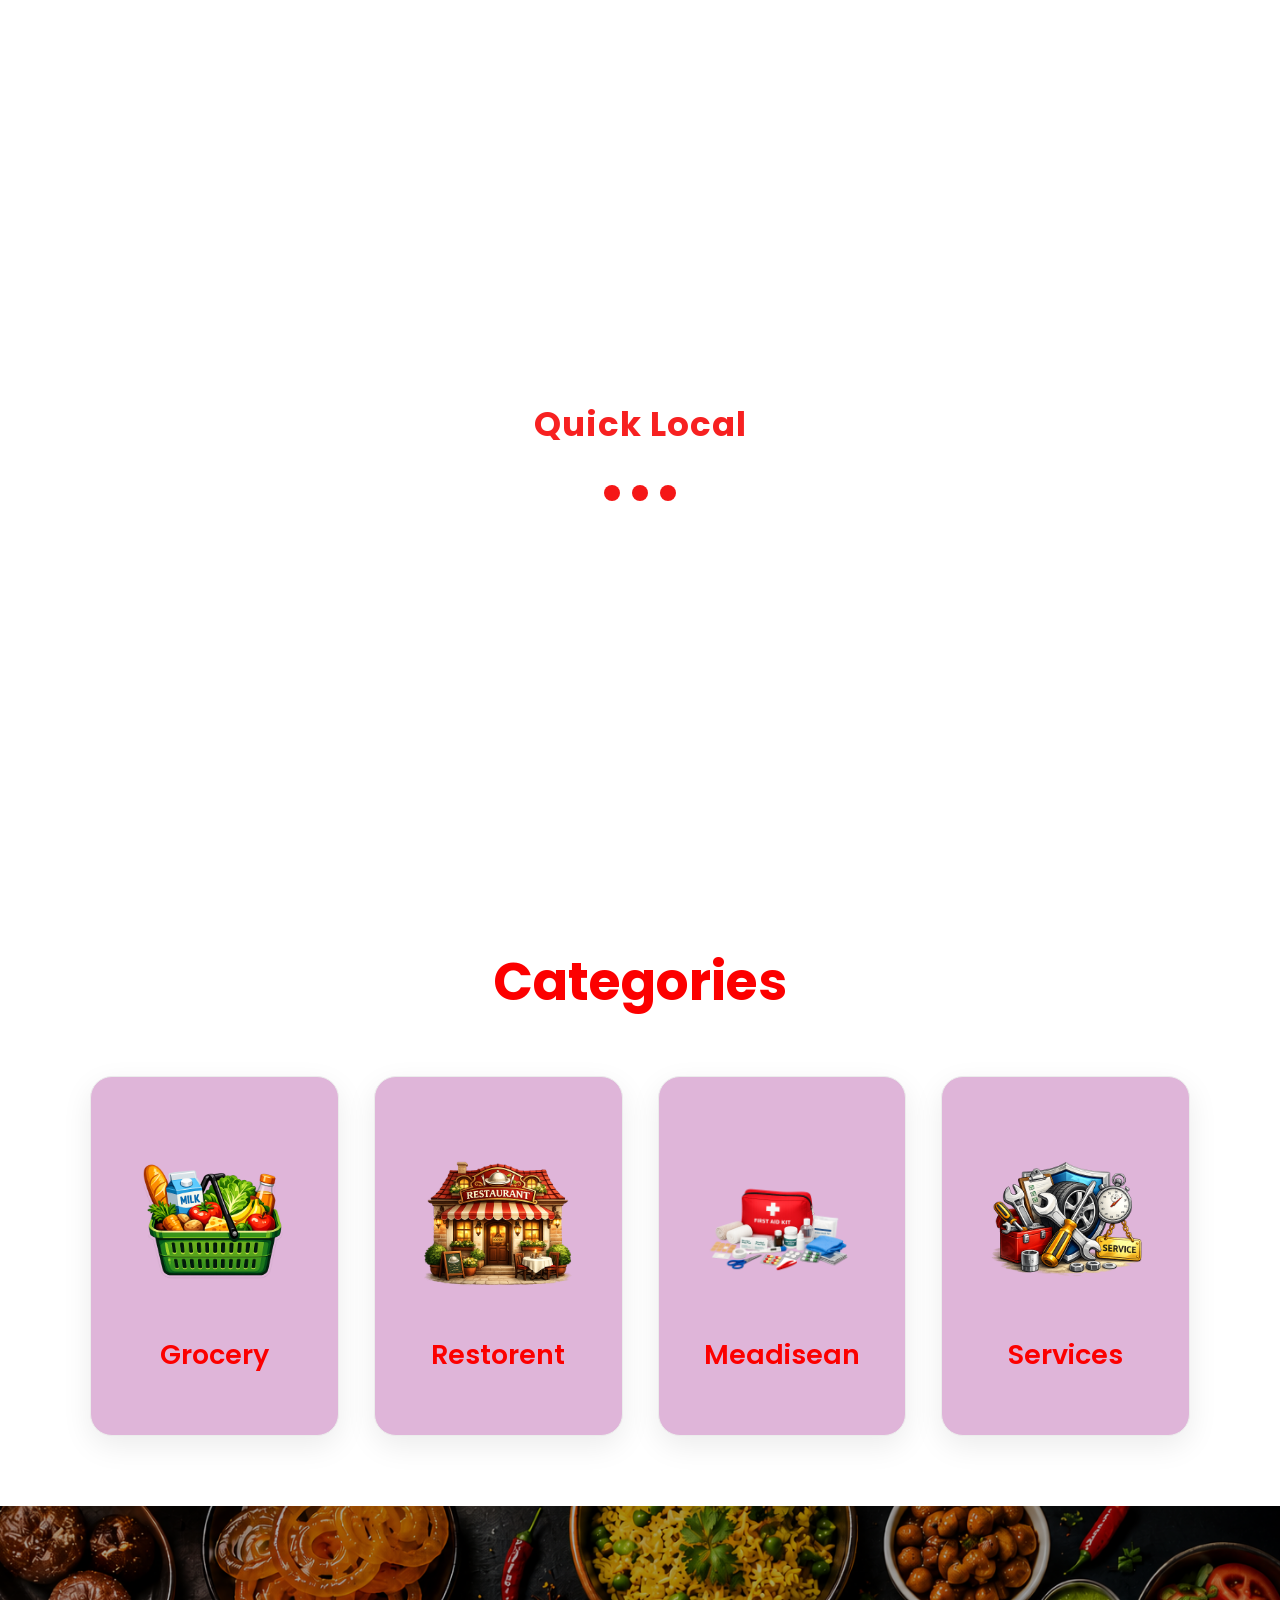
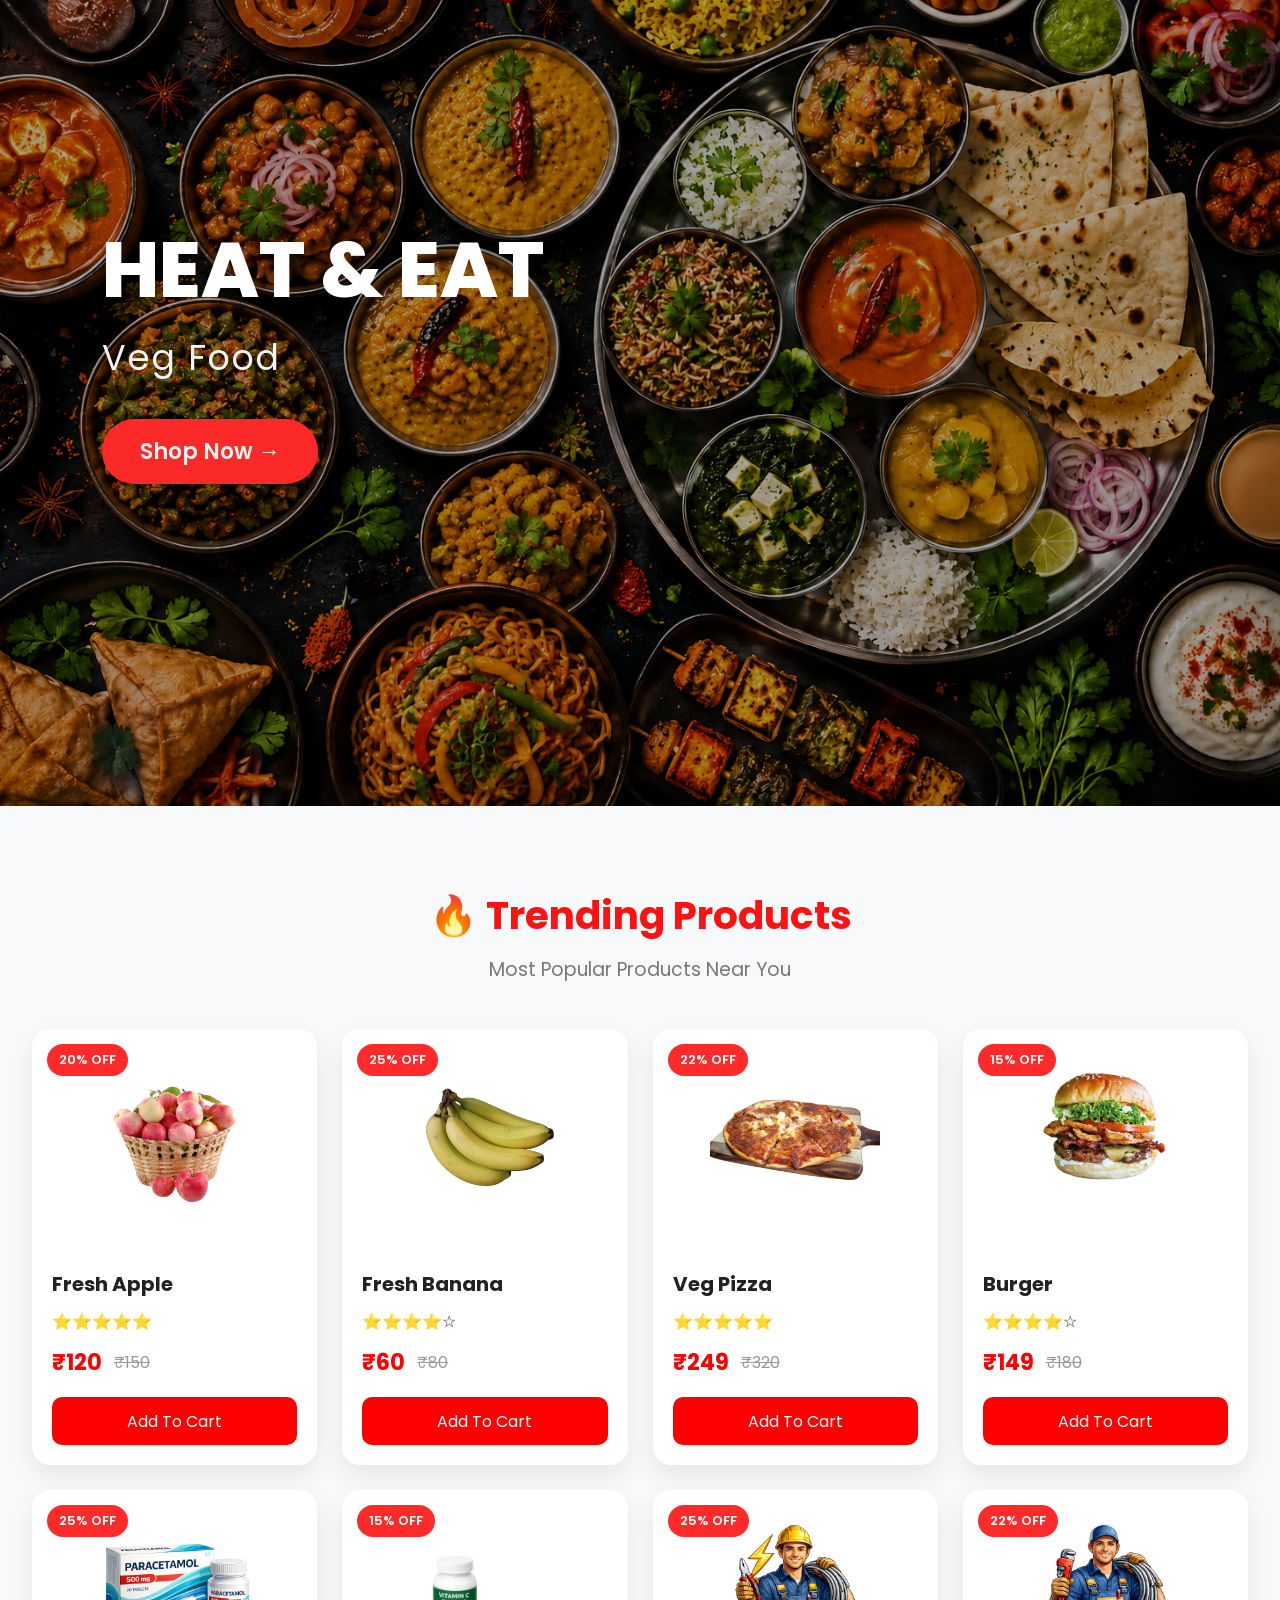
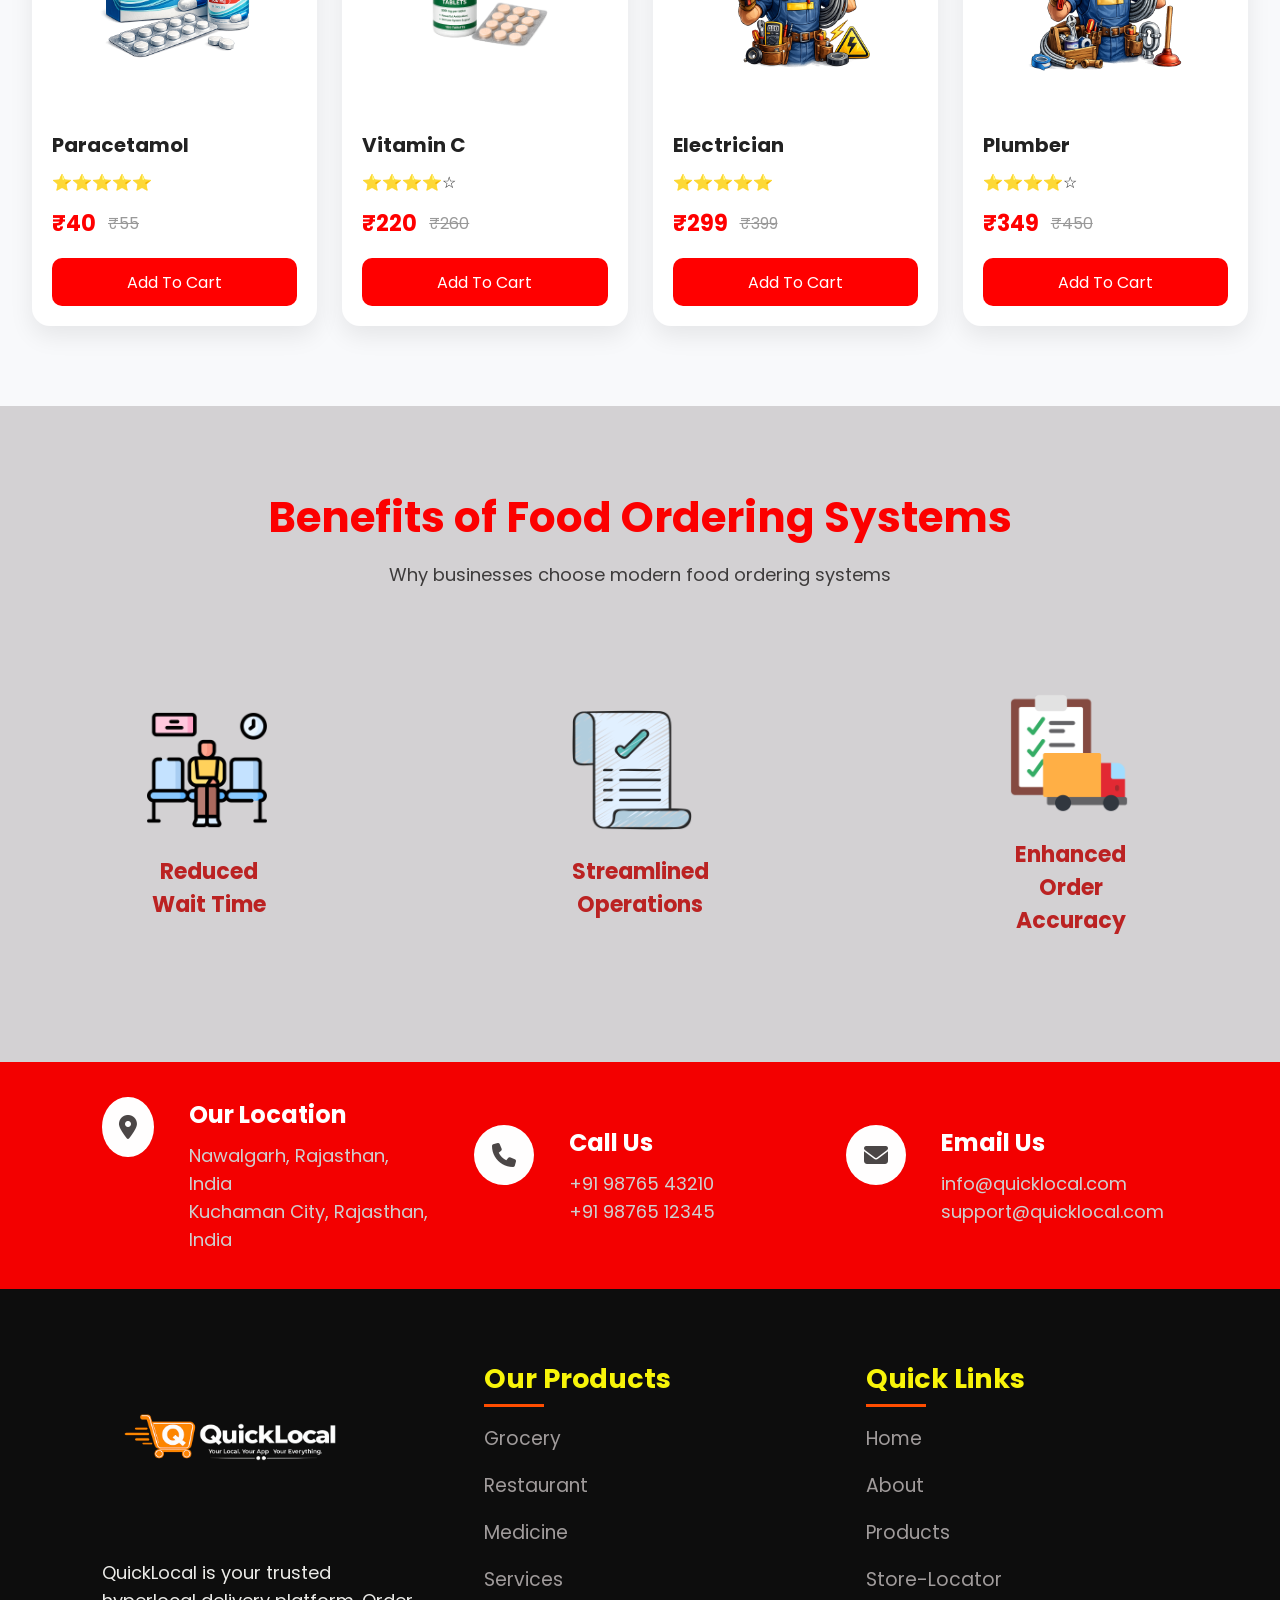
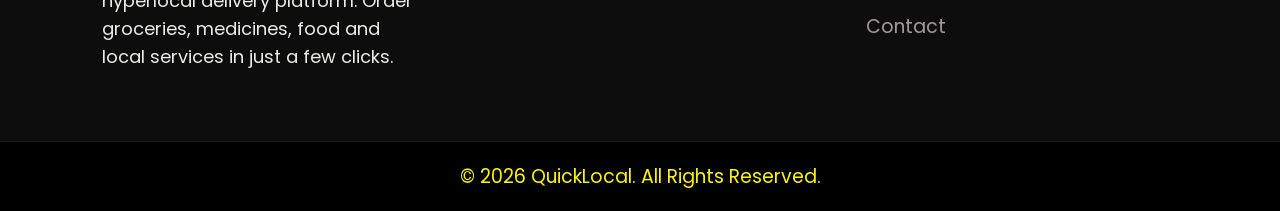
==== commit 06c259fb: "Few Updates" ====
--- a/Html/index.html
+++ b/Html/index.html
@@ -7,6 +7,7 @@
     <title>QuickLocal</title>
     <!-- CSS -->
     <link rel="stylesheet" href="../Css/style.css">
+    
 
     <!-- Font Awesome -->
     <link rel="stylesheet" href="https://cdnjs.cloudflare.com/ajax/libs/font-awesome/6.7.2/css/all.min.css">
@@ -143,7 +144,7 @@
 
             <div class="slide active">
 
-                <img src="../Images/slide1.png" alt="Slide 1">
+                <img src="../Images/slide1.1.png" alt="Slide 1">
 
             </div>
 
@@ -152,7 +153,7 @@
 
             <div class="slide">
 
-                <img src="../Images/slide2.png" alt="Slide 2">
+                <img src="../Images/slide2.1.png" alt="Slide 2">
 
             </div>
 
@@ -161,7 +162,7 @@
 
             <div class="slide">
 
-                <img src="../Images/slide3.png" alt="Slide 3">
+                <img src="../Images/slide3.1.png" alt="Slide 3">
 
             </div>
 
@@ -170,7 +171,7 @@
 
             <div class="slide">
 
-                <img src="../Images/slide4.png" alt="Slide 4">
+                <img src="../Images/slide4.1.png" alt="Slide 4">
 
             </div>
 
@@ -179,7 +180,7 @@
 
             <div class="slide">
 
-                <img src="../Images/slide5.png" alt="Slide 5">
+                <img src="../Images/slide5.1.png" alt="Slide 5">
 
             </div>
 
@@ -266,7 +267,7 @@
             <p>Veg Food</p>
 
             <a href="../Html/products.html?category=restaurant" class="shop-btn">
-                Shop Now
+                Shop Now →
             </a>
         </div>
     </section>
--- a/Css/style.css
+++ b/Css/style.css
@@ -742,7 +742,7 @@
 .hero-slider{
 
     width:100%;
-    height:60vh;
+    height:77vh;
     position:relative;
     overflow:visible;
     background:#ffffff;
@@ -806,7 +806,7 @@
     width:100%;
     height:100%;
 
-    object-fit:fill;
+    object-fit:cover;
 
     display:block;
 
@@ -1168,7 +1168,7 @@
     align-items:center;
     gap:35px;
 
-    flex-wrap:wrap;
+    /* flex-wrap:wrap; */
 
 }
 
@@ -1551,7 +1551,7 @@
     justify-content:center;
     align-items:center;
     gap:210px;
-    flex-wrap:wrap;
+    /* flex-wrap:wrap; */
 }
 
 .container2{
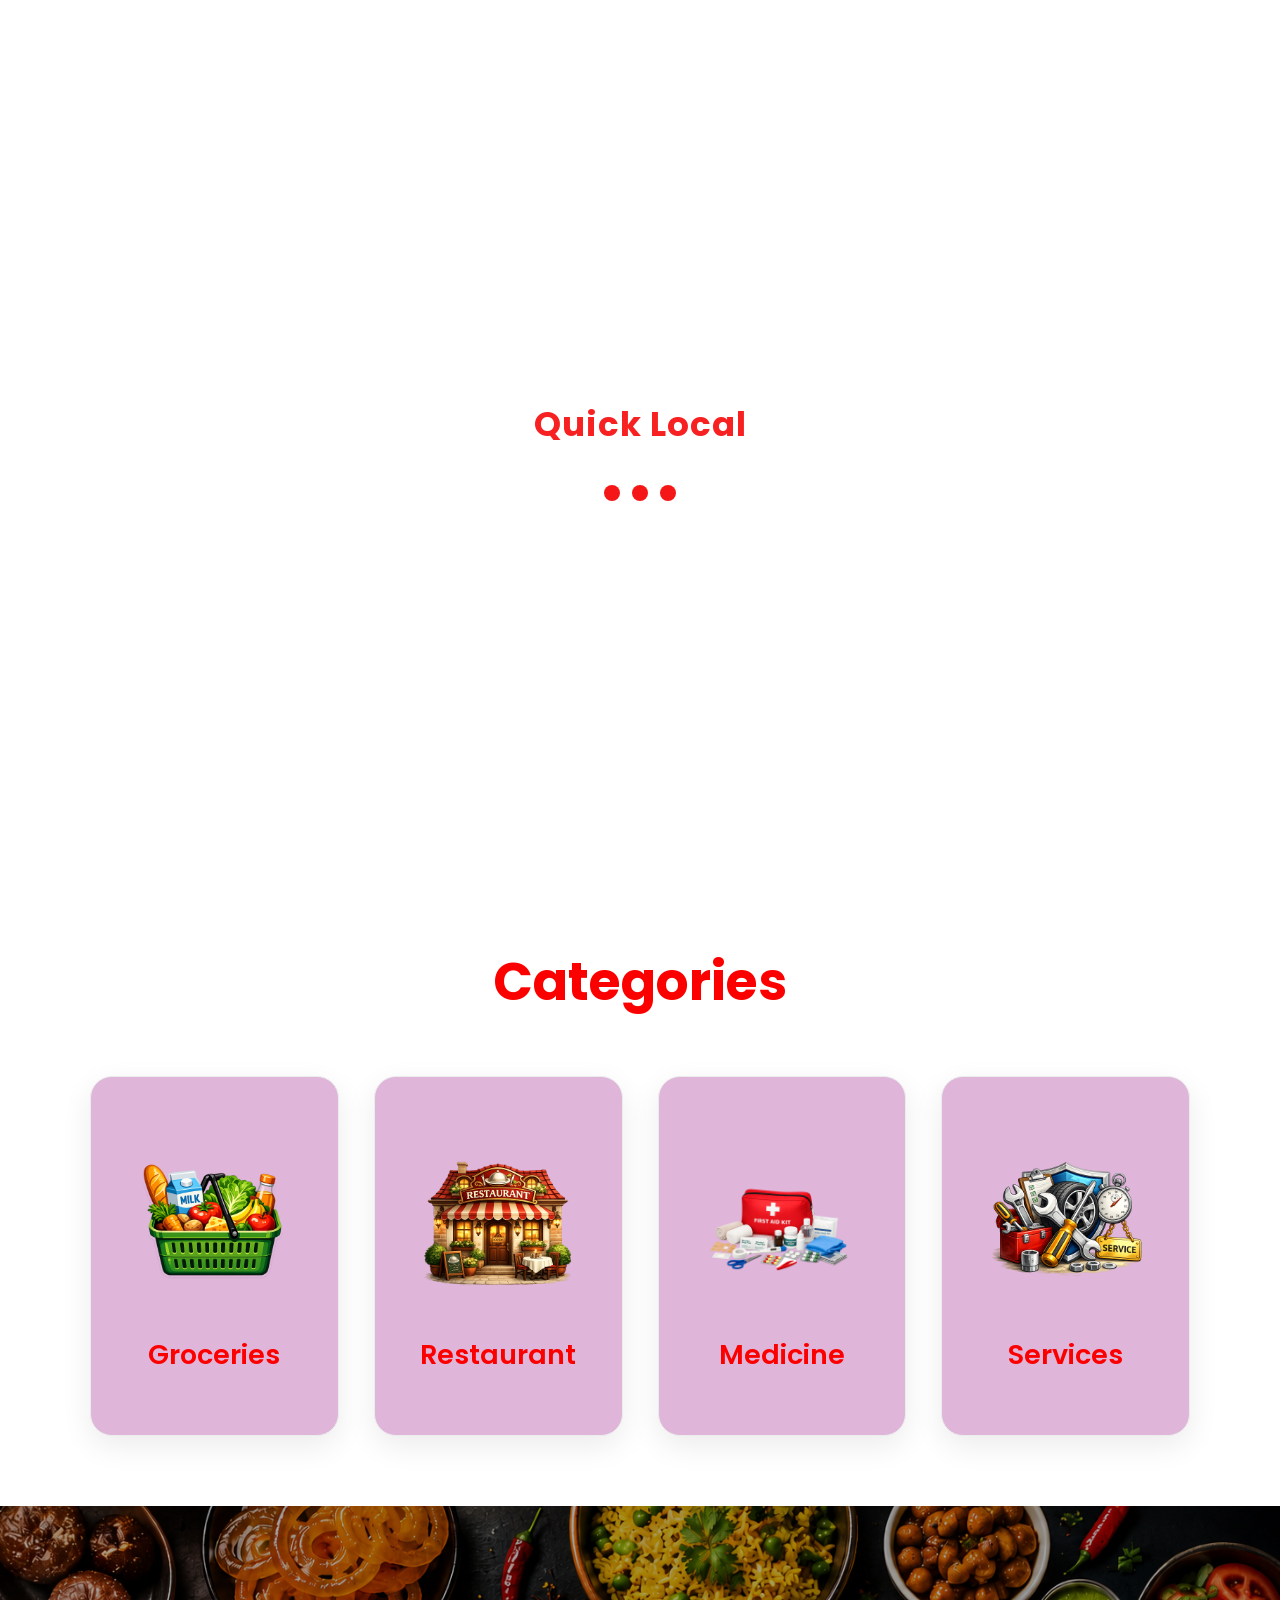
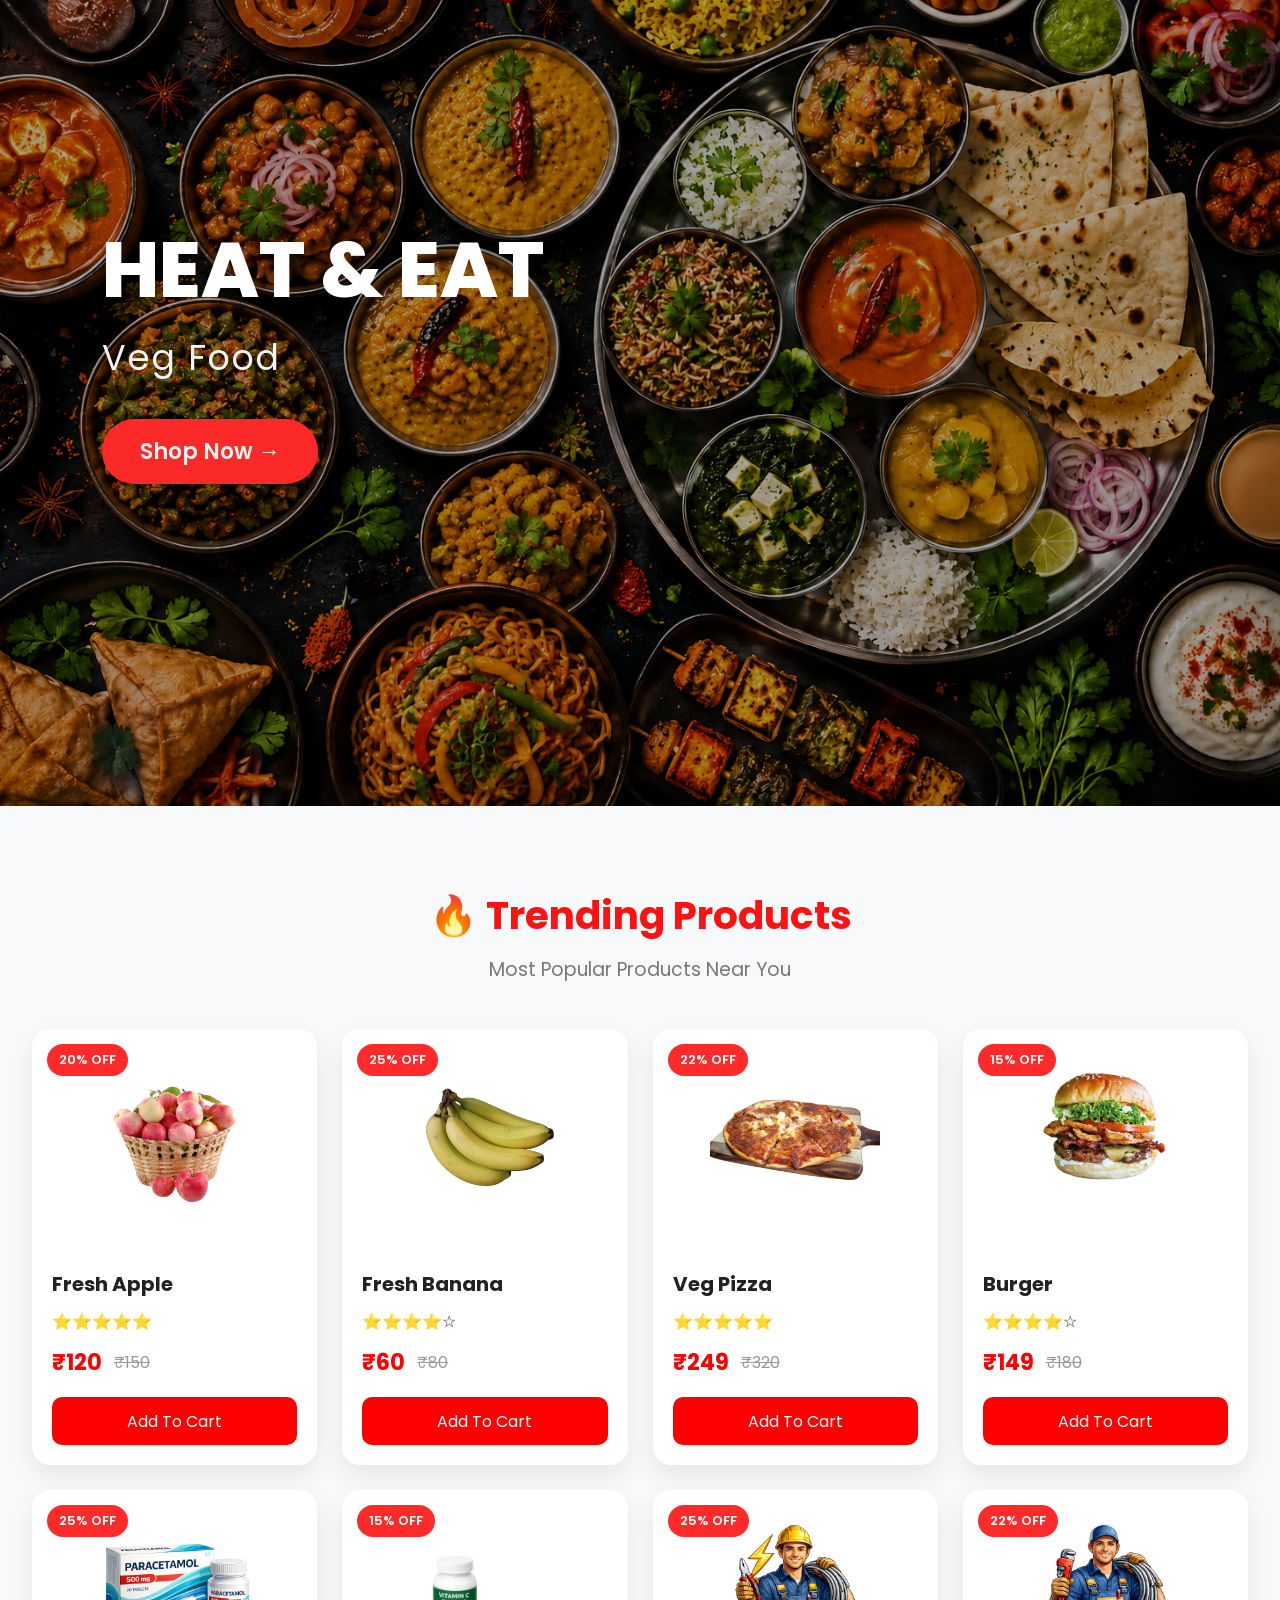
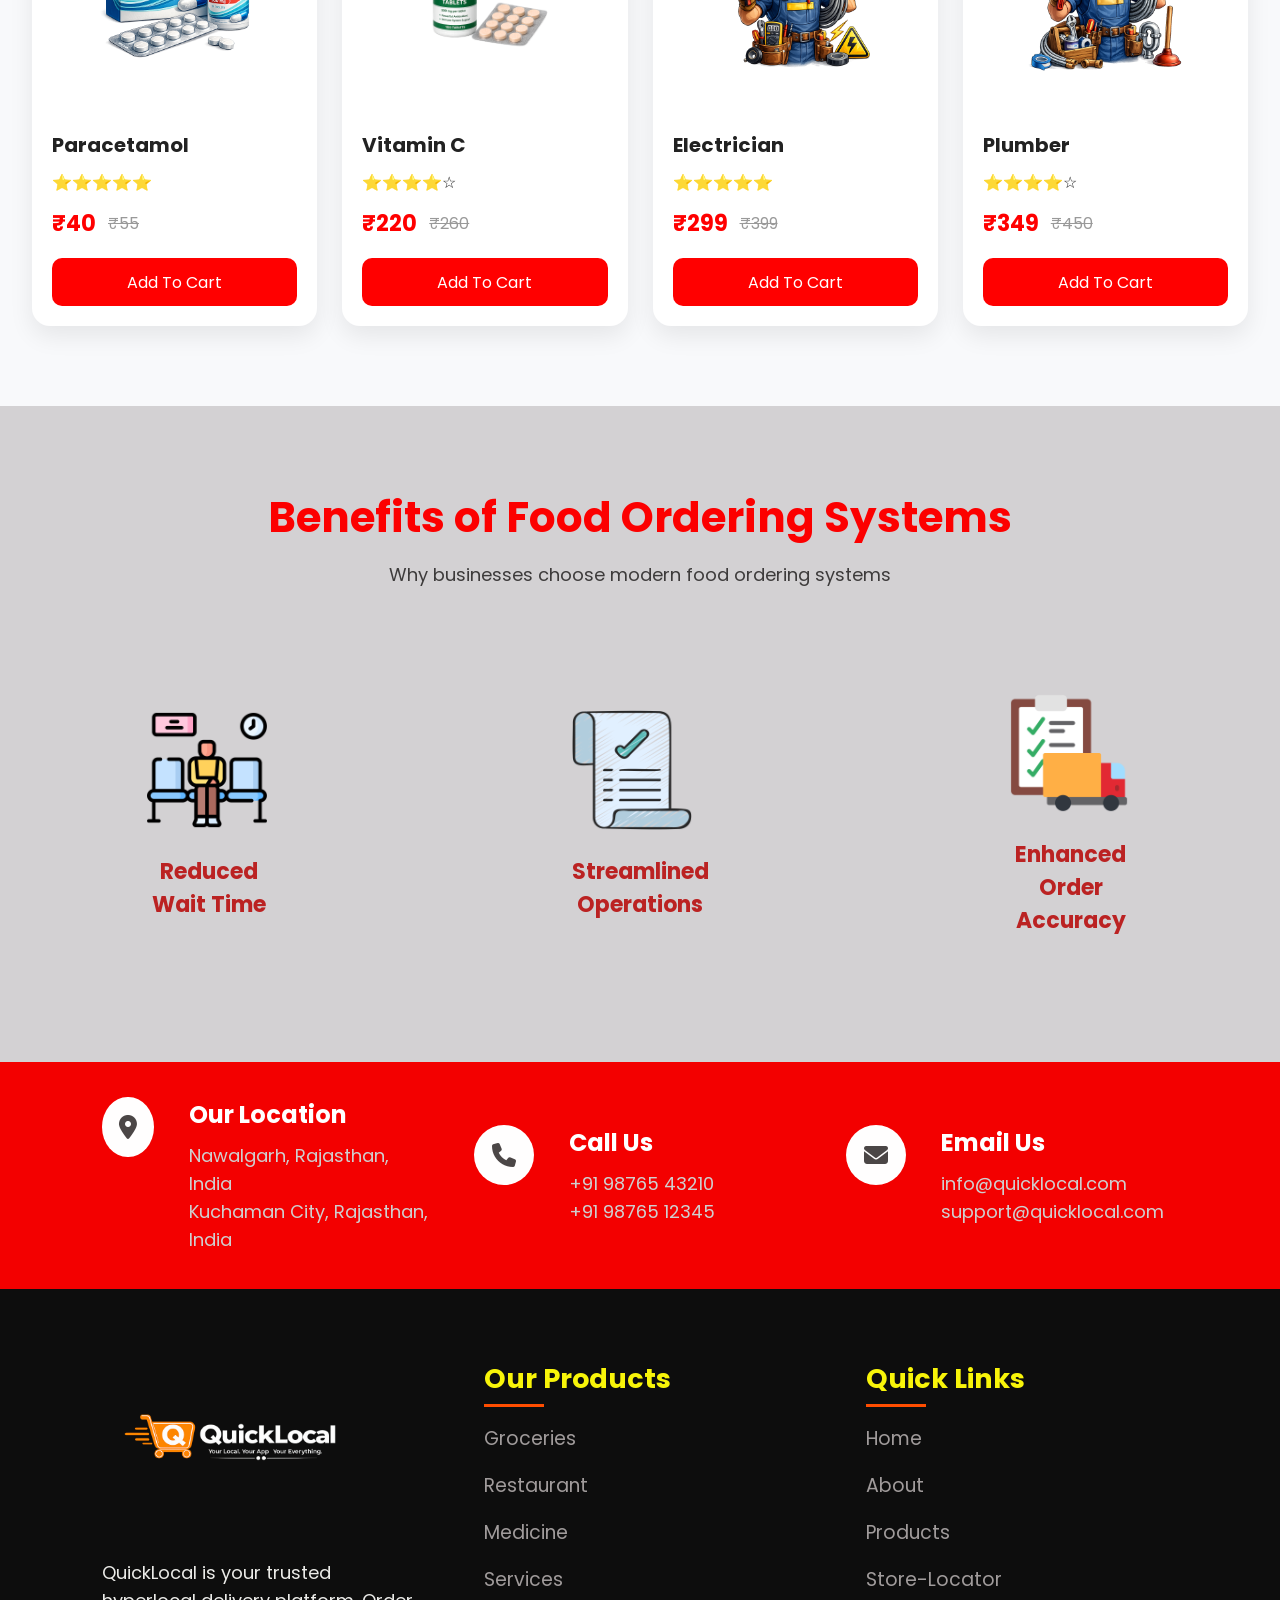
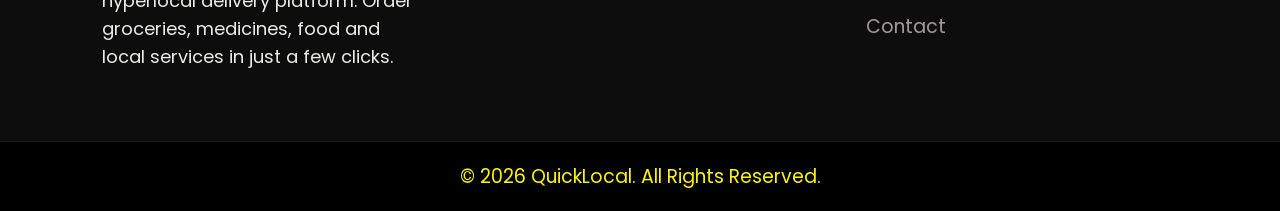
==== commit f9be109b: "Initial commit" ====
--- a/Html/index.html
+++ b/Html/index.html
@@ -34,7 +34,7 @@
             <!--Logo -->
             <div class="logo-area">
                 <a href="../Html/index.html">
-                    <img src="../Images/logo2.png" alt="QuickLocal Logo">
+                    <img src="../Images/logo3.png" alt="QuickLocal Logo">
                 </a>
             </div>
 
@@ -235,19 +235,19 @@
                 <a href="../Html/products.html?category=grocery">
                     <img src="../Images/Grosery.png" alt="groceries">
                 </a>
-                <h3>Grocery</h3>
+                <h3>Groceries</h3>
             </div>
             <div class="category">
                 <a href="../Html/products.html?category=restaurant">
                     <img src="../Images/restorent.png" alt="restaurant">
                 </a>
-                <h3>Restorent</h3>
+                <h3>Restaurant</h3>
             </div>
             <div class="category">
                 <a href="../Html/products.html?category=medicine">
                     <img src="../Images/meadisean.png" alt="medicine">
                 </a>
-                <h3>Meadisean</h3>
+                <h3>Medicine </h3>
             </div>
             <div class="category">
                 <a href="../Html/products.html?category=services">
@@ -394,7 +394,7 @@
 
             <ul>
 
-                <li><a href="../Html/products.html?category=grocery">Grocery</a></li>
+                <li><a href="../Html/products.html?category=grocery">Groceries</a></li>
 
                 <li><a href="../Html/products.html?category=restaurant">Restaurant</a></li>
 
--- a/Css/style.css
+++ b/Css/style.css
@@ -294,7 +294,7 @@
     .header .container {
         flex-wrap: wrap;
         justify-content: center;
-        gap: 20px;
+        gap: 5px;
     }
 
     .search-area {
@@ -327,11 +327,12 @@
     }
 
     .header .container {
-        gap: 15px;
+        gap: 5px;
     }
 
     .logo-area img {
-        width: 130px;
+        width: 200px;
+        margin-right: 7px;
     }
 
     .search-form {
@@ -398,7 +399,7 @@
 =========================================*/
 @media (max-width:420px) {
     .logo-area img {
-        width: 115px;
+        width: 175px;
     }
 
     .search-form {
@@ -975,12 +976,18 @@
 Responsive
 
 ========================*/
-
+@media(max-width:1540){
+    .hero-slider{
+
+    height:75vh;
+
+}
+}
 @media(max-width:1200px){
 
 .hero-slider{
 
-    height:55vh;
+    height:65vh;
 
 }
 
@@ -1012,7 +1019,7 @@
 
 .hero-slider{
 
-    height:40vh;
+    height:47vh;
 
 }
 
@@ -1057,15 +1064,58 @@
     width:26px;
 
 }
-
-}
-
-
-@media(max-width:576px){
+.slide img{
+    object-fit: cover;
+    width: 100%;
+    height: 100%;
+    display: block;
+}
+}
+@media (max-width: 576px) {
+
+    .hero-slider {
+        width: 100%;
+        height: auto;
+        aspect-ratio: 2 / 1;
+    }
+
+    .slide {
+        width: 100%;
+        height: 100%;
+    }
+
+    .slide img {
+        width: 100%;
+        height: 100%;
+        object-fit: contain;
+        display: block;
+    }
+
+    .prev,
+    .next {
+        width: 35px;
+        height: 35px;
+        font-size: 14px;
+    }
+
+    .prev {
+        left: 8px;
+    }
+
+    .next {
+        right: 8px;
+    }
+
+    .dots {
+        bottom: 8px;
+    }
+}
+
+/* @media(max-width:576px){
 
 .hero-slider{
 
-    height:32vh;
+    height:31vh;
 
 }
 
@@ -1096,10 +1146,46 @@
     bottom:10px;
 
 }
-
-}
-
-
+.slide img{
+    object-fit: cover;
+    width: 100%;
+    height: 100%;
+    
+}
+
+} */
+@media(max-width:480px){
+    .slide img{
+        object-fit: cover;
+        width: 100%;
+        height: 100%;
+        /* display: block; */
+    }
+}
+@media(max-width:280px){
+    .slide img{
+        object-fit: cover;
+        width: 100%;
+        height: 100%;
+        /* display: block; */
+    }
+}
+@media(max-width:180px){
+    .slide img{
+        object-fit:cover;
+        width: 100%;
+        height: 100%;
+        /* display: block; */
+    }
+}
+@media(max-width:220px){
+    .slide img{
+        object-fit: cover;
+        width: 100%;
+        height: 100%;
+        /* display: block; */
+    }
+}
 /*========================
 
 Selection
@@ -1409,7 +1495,7 @@
     }
 
     .category-container{
-
+        flex-wrap: wrap;
         gap:20px;
 
     }
@@ -1471,7 +1557,9 @@
         font-size:20px;
 
     }
-
+    .category-container{
+        flex-wrap: wrap;
+    }
 }
 
 
@@ -1592,7 +1680,9 @@
 }
 
 @media(max-width:768px){
-
+     .benefits{
+        flex-wrap: wrap;
+    }
     .heading h1{
         font-size:32px;
     }
@@ -1605,7 +1695,14 @@
 }
 
 @media(max-width:480px){
-
+    .benefits{
+        flex-wrap:wrap;
+        justify-content: center;
+        align-items: center;
+        text-align: center;
+        margin: auto;
+        gap: 20px;
+    }
     .heading h1{
         font-size:26px;
     }
@@ -1617,6 +1714,7 @@
     .container2 img{
         width:80px;
         height:80px;
+       
     }
 
     .container2 h4{
